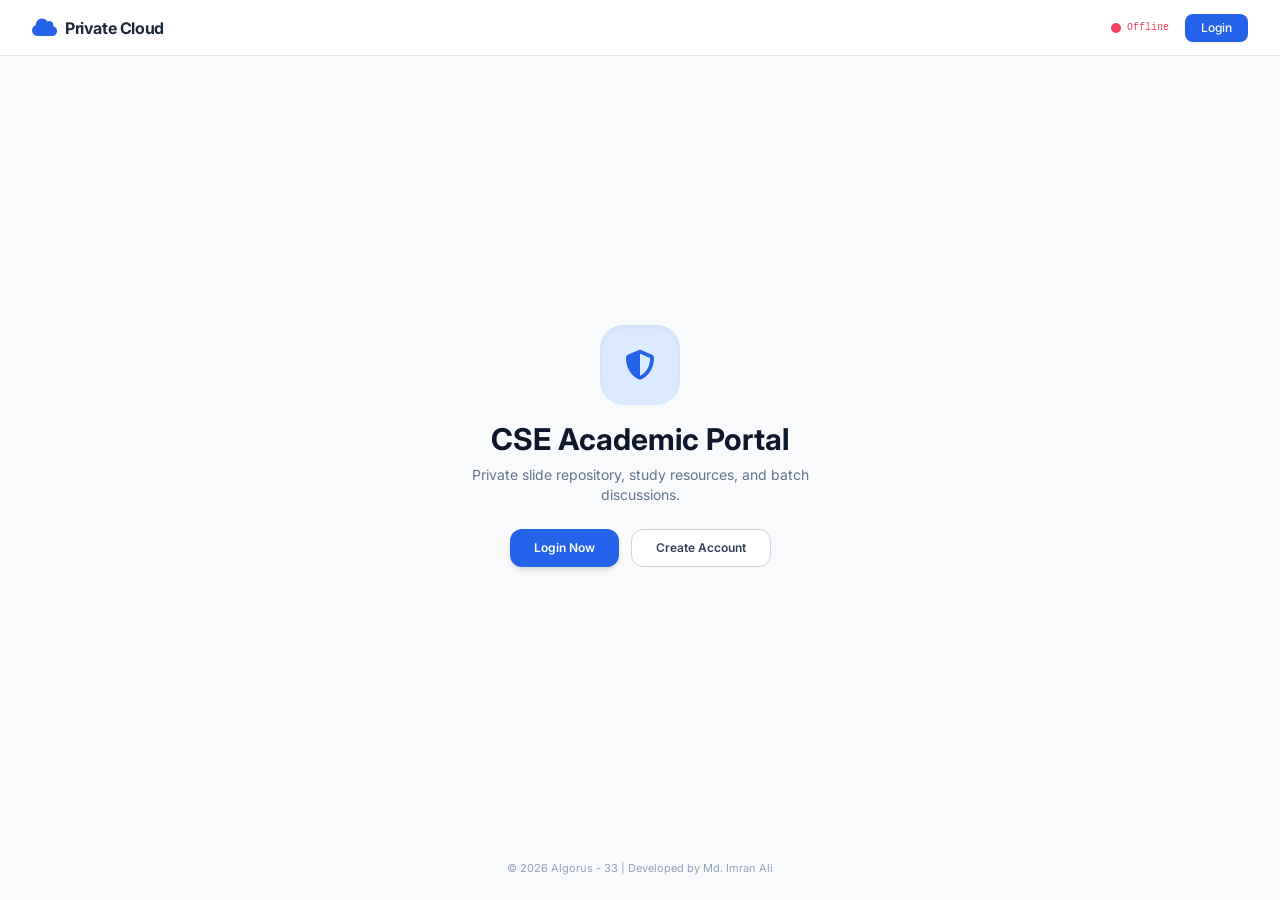
==== index.html @ 4e0e32ee "Update UI/UX instead of using Triple bar, uses the modern tab based web app" ====
<!DOCTYPE html>
<html lang="en">
<head>
  <meta charset="UTF-8">
  <meta name="viewport" content="width=device-width, initial-scale=1.0, maximum-scale=1.0, user-scalable=no, viewport-fit=cover, interactive-widget=resizes-content">
  <!-- PWA Support -->
  <link rel="manifest" href="/manifest.json">
  <meta name="theme-color" content="#2563eb">
  <meta name="apple-mobile-web-app-capable" content="yes">
  <meta name="apple-mobile-web-app-status-bar-style" content="default">
  <meta name="apple-mobile-web-app-title" content="CSE Portal">
  <link rel="apple-touch-icon" href="/icon_192.png">
  <link rel="icon" type="image/png" sizes="192x192" href="/icon_192.png">
  <link rel="shortcut icon" href="/icon_192.png">
  <title>Private Cloud | Academic Storage</title>
  <script src="js/tailwind.js"></script>
  <script>
    tailwind.config = {
      darkMode: 'class',
      theme: { extend: { colors: { primary: '#2563eb' } } }
    }
  </script>
  <link rel="stylesheet" href="css/style.css">
  
  <!-- Core Utilities -->
  <script src="https://cdnjs.cloudflare.com/ajax/libs/jszip/3.10.1/jszip.min.js"></script>

  <link href="https://cdnjs.cloudflare.com/ajax/libs/font-awesome/6.4.0/css/all.min.css" rel="stylesheet">
  <style>
    .progress-bar-striped {
      background-image: linear-gradient(45deg, rgba(255, 255, 255, 0.25) 25%, transparent 25%, transparent 50%, rgba(255, 255, 255, 0.25) 50%, rgba(255, 255, 255, 0.25) 75%, transparent 75%, transparent);
      background-size: 1rem 1rem;
      animation: progress-bar-stripes 1s linear infinite;
    }
    @keyframes progress-bar-stripes {
      from { background-position: 1rem 0; }
      to { background-position: 0 0; }
    }
  </style>
  <style>
    :root { --hdr: 3.5rem; --nav-h: 4rem; }

    /* ---------- pages ---------- */
    .page { display: none; }
    .page.is-active { display: block; }
    html:not(.vt) .page.is-active { animation: page-in .22s ease both; }
    @keyframes page-in { from { opacity: 0; transform: translateY(8px); } }

    /* ---------- layout offsets (nav = bottom bar on phone, left sidebar on md+) ---------- */
    body.has-nav { padding-bottom: calc(var(--nav-h) + env(safe-area-inset-bottom)); }
    body.guest-mode #appNav { display: none !important; }
    body[data-tab="chat"] footer { display: none; }
    .chat-box { height: calc(100dvh - var(--hdr) - var(--nav-h) - env(safe-area-inset-bottom)); }
    @media (max-width: 767px) {
      body.kbd #appNav { display: none !important; }
      body.kbd.has-nav { padding-bottom: 0; }
      body.kbd .chat-box { height: calc(100dvh - var(--hdr)); }
    }
    @media (min-width: 768px) {
      body.has-nav { padding-bottom: 0; padding-left: 15rem; }
      body.has-nav #hdrBrand { visibility: hidden; }
      .chat-box { height: calc(100dvh - var(--hdr)); }
    }

    /* ---------- nav items ---------- */
    .nav-item { position: relative; color: #64748b; transition: color .2s, transform .15s; -webkit-tap-highlight-color: transparent; }
    .nav-item.is-active { color: #2563eb; }
    .dark .nav-item { color: #94a3b8; }
    .dark .nav-item.is-active { color: #60a5fa; }
    .nav-pill { position: absolute; z-index: 0; inset: 5px 16px; border-radius: 9999px; background: #dbeafe; view-transition-name: navpill; }
    .dark .nav-pill { background: rgba(37, 99, 235, .22); }
    @media (min-width: 768px) {
      .nav-pill { inset: 0; border-radius: .75rem; background: #eff6ff; }
      .dark .nav-pill { background: rgba(37, 99, 235, .18); }
    }

    /* ---------- More page: Academic Tools (filled by loadDynamicTools) ---------- */
    #dynamicToolsContainer > span { display: block; padding: .85rem 1rem .25rem; }
    #dynamicToolsContainer > a { padding: .8rem 1rem; border-radius: 0; }

    /* ---------- page transitions (View Transitions API) ---------- */
    #appNav { view-transition-name: appnav; }
    #appHeader { view-transition-name: apphdr; }
    ::view-transition-old(root), ::view-transition-new(root) {
      animation-duration: .26s; animation-timing-function: cubic-bezier(.32, .72, 0, 1);
      animation-fill-mode: both; mix-blend-mode: normal;
    }
    ::view-transition-group(navpill) { animation-duration: .3s; animation-timing-function: cubic-bezier(.32, .72, 0, 1); }
    html[data-dir="fwd"]::view-transition-old(root)  { animation-name: vt-out-l; }
    html[data-dir="fwd"]::view-transition-new(root)  { animation-name: vt-in-r; }
    html[data-dir="back"]::view-transition-old(root) { animation-name: vt-out-r; }
    html[data-dir="back"]::view-transition-new(root) { animation-name: vt-in-l; }
    html[data-dir="fade"]::view-transition-old(root) { animation-name: vt-fade-out; }
    html[data-dir="fade"]::view-transition-new(root) { animation-name: vt-fade-in; }
    @keyframes vt-out-l { to { transform: translateX(-24%); opacity: 0; } }
    @keyframes vt-in-r  { from { transform: translateX(32%); opacity: 0; } }
    @keyframes vt-out-r { to { transform: translateX(24%); opacity: 0; } }
    @keyframes vt-in-l  { from { transform: translateX(-32%); opacity: 0; } }
    @keyframes vt-fade-out { to { opacity: 0; } }
    @keyframes vt-fade-in  { from { opacity: 0; } }
    @media (prefers-reduced-motion: reduce) {
      ::view-transition-group(*), ::view-transition-old(*), ::view-transition-new(*) { animation: none !important; }
      html:not(.vt) .page.is-active { animation: none; }
    }
  </style> 
  <style id="pageui">
    /* ===== modal → full page ===== */
    .layer-page{position:fixed!important;inset:0!important;display:flex!important;flex-direction:column;align-items:stretch!important;justify-content:flex-start!important;padding:0!important;background:#f8fafc!important;-webkit-backdrop-filter:none!important;backdrop-filter:none!important;overflow-y:auto;overscroll-behavior:contain;transition:opacity .25s ease,transform .3s cubic-bezier(.32,.72,0,1),visibility .3s}
    .dark .layer-page{background:#020617!important}
    .layer-page.modal-hidden{opacity:0;visibility:hidden;pointer-events:none;transform:translateY(24px)}
    .layer-page.modal-hidden .layer-box{transform:none!important;opacity:1!important}
    html.vt .layer-page,html.vt .layer-page .layer-box{transition:none!important}
    @media (min-width:768px){
      body.has-nav .layer-page{left:15rem!important;top:var(--hdr)!important}
      body.has-nav #noticeForcePopup{left:15rem!important;top:var(--hdr)!important}
    }
    body #previewModal.layer-page{left:0!important;top:0!important;background:#020617!important}
  
    .layer-bar{position:sticky;top:0;z-index:5;display:flex;align-items:center;gap:.5rem;flex-shrink:0;min-height:3.5rem;padding:env(safe-area-inset-top) .75rem 0;background:rgba(255,255,255,.92);-webkit-backdrop-filter:blur(12px);backdrop-filter:blur(12px);border-bottom:1px solid #e2e8f0}
    .dark .layer-bar{background:rgba(15,23,42,.92);border-color:#1e293b}
    .layer-back{width:2.5rem;height:2.5rem;border-radius:9999px;display:grid;place-items:center;color:#475569;-webkit-tap-highlight-color:transparent}
    .layer-back:active{background:#e2e8f0}
    .dark .layer-back{color:#cbd5e1}.dark .layer-back:active{background:#1e293b}
    .layer-title{font-weight:700;font-size:1rem}
    .layer-lock .layer-back{display:none}
  
    .layer-page .layer-box{width:calc(100% - 2rem)!important;max-width:46rem!important;height:auto!important;max-height:none!important;margin:1rem auto 2rem!important;border-radius:1rem!important;box-shadow:0 1px 2px rgba(15,23,42,.06)!important;flex-shrink:0}
    .layer-page .layer-box>h3{display:none}
    .layer-page .layer-x{display:none!important}
    .layer-page textarea[readonly]{min-height:50vh}
  
    /* জোর করে আসা notice popup ও guest password — এগুলোও এখন page */
    #noticeForcePopup{background:#f8fafc!important;align-items:flex-start!important;overflow-y:auto;z-index:45!important;animation:pg-in .3s cubic-bezier(.32,.72,0,1) both}
    .dark #noticeForcePopup{background:#020617!important}
    #noticeForcePopup>div{max-width:640px!important;margin:1rem auto;background:#fff!important;color:#0f172a!important;border:1px solid #e2e8f0!important;border-radius:16px!important;box-shadow:none!important}
    .dark #noticeForcePopup>div{background:#0f172a!important;color:#e2e8f0!important;border-color:#1e293b!important}
    #guestPasswordModal{background:#f8fafc!important;animation:pg-in .3s both}
    .dark #guestPasswordModal{background:#020617!important}
    @keyframes pg-in{from{opacity:0;transform:translateY(16px)}}
  
    /* ===== morph ===== */
    ::view-transition-group(morph){animation-duration:.45s;animation-timing-function:cubic-bezier(.2,.8,.2,1);overflow:clip;border-radius:14px}
    html[data-dir="up"]::view-transition-new(root){animation-name:vt-up}
    html[data-dir="down"]::view-transition-old(root){animation-name:vt-down}
    @keyframes vt-up{from{transform:translateY(40px);opacity:0}}
    @keyframes vt-down{to{transform:translateY(40px);opacity:0}}

    /* ===== loading ===== */
    .layer-bar::after{content:"";position:absolute;left:0;right:0;bottom:-1px;height:3px;opacity:0;transition:opacity .2s;background:linear-gradient(90deg,transparent,#3b82f6,transparent);background-size:40% 100%;background-repeat:no-repeat;animation:bar-run 1s linear infinite}
    body.net-busy .layer-bar::after{opacity:1}
    @keyframes bar-run{from{background-position:-40% 0}to{background-position:140% 0}}
    .layer-title::after{content:"";display:none;width:14px;height:14px;margin-left:10px;border:2px solid #cbd5e1;border-top-color:#3b82f6;border-radius:50%;animation:spin .7s linear infinite;vertical-align:-2px}
    body.net-busy .layer-title::after{display:inline-block}
    
    /* ===== preview ===== */
    body #previewModal.layer-page{overflow:hidden!important}
    #previewModal #previewContainer{flex:1 1 0!important;min-height:0;height:auto!important}
    html.vt #previewModal.layer-page{transition:opacity .25s ease,transform .3s cubic-bezier(.32,.72,0,1),visibility .3s!important}
    #previewBusy{position:absolute;inset:0;display:none;flex-direction:column;align-items:center;justify-content:center;gap:.75rem;color:#94a3b8;font:600 12px/1 ui-monospace,monospace;pointer-events:none;z-index:2}
    #previewBusy.on{display:flex}
    .pv-spin{width:34px;height:34px;border-radius:50%;border:3px solid rgba(148,163,184,.25);border-top-color:#3b82f6;animation:spin .7s linear infinite}
  </style>
</head>
<body class="bg-slate-50 text-slate-800 dark:bg-slate-950 dark:text-slate-100 min-h-screen flex flex-col antialiased">

  <!-- Toast Notification Container -->
  <div id="toastContainer" class="fixed bottom-24 md:bottom-5 right-4 md:right-5 z-[999] flex flex-col gap-2 pointer-events-none"></div>

    <!-- PWA Install Popup (First Time Only) -->
    <div id="pwaInstallPopup" class="hidden fixed bottom-5 left-4 right-4 md:left-auto md:right-5 md:w-[340px] bg-white dark:bg-slate-900 border border-blue-200 dark:border-blue-900/50 shadow-2xl rounded-2xl p-4 z-[999]">
      <div class="flex items-start gap-3.5">
        <div class="w-10 h-10 bg-gradient-to-br from-blue-500 to-indigo-600 text-white rounded-xl flex items-center justify-center shrink-0 shadow-md">
          <i class="fa-solid fa-mobile-screen-button text-lg"></i>
        </div>
        <div class="flex-1">
          <h4 class="text-sm font-bold text-slate-800 dark:text-slate-100">Install CSE Portal</h4>
          <p class="text-[11px] text-slate-500 dark:text-slate-400 mt-0.5 leading-relaxed">Add to home screen for faster access, offline mode & better experience.</p>
          <div class="flex items-center gap-2 mt-3">
            <button onclick="triggerPwaInstall()" class="bg-blue-600 hover:bg-blue-700 text-white text-xs font-semibold px-4 py-1.5 rounded-lg shadow-sm transition">Install App</button>
            <button onclick="dismissPwaPopup()" class="bg-slate-100 hover:bg-slate-200 dark:bg-slate-800 dark:hover:bg-slate-700 text-slate-600 dark:text-slate-300 text-xs font-semibold px-4 py-1.5 rounded-lg transition">Later</button>
          </div>
        </div>
        <button onclick="dismissPwaPopup()" class="text-slate-400 hover:text-slate-600 dark:hover:text-slate-300 p-1 shrink-0"><i class="fa-solid fa-xmark text-sm"></i></button>
      </div>
    </div>

  <!-- Header -->
  <header id="appHeader" class="bg-white dark:bg-slate-900 border-b border-slate-200 dark:border-slate-800 px-4 md:px-8 h-14 flex justify-between items-center sticky top-0 z-30">
    <!-- (পুরোনো hamburger: app.js এর জন্য থাকতেই হবে, কিন্তু সবসময় লুকানো) -->
    <button id="sidebarToggleBtn" style="display:none !important" aria-hidden="true" tabindex="-1"></button>
    <div id="hdrBrand" class="flex items-center gap-2">
      <i class="fa-solid fa-cloud text-blue-600 text-xl"></i>
      <span class="font-bold text-base text-slate-800 dark:text-white tracking-tight">Private Cloud</span>
    </div>
    <div class="flex items-center gap-2">
      <!-- Server Status Dot -->
      <div class="flex items-center gap-1.5 px-2" title="Server Status">
        <span id="serverStatusDot" class="h-2.5 w-2.5 rounded-full bg-slate-300 animate-pulse"></span>
        <span id="serverStatusText" class="text-[10px] font-mono text-slate-400 hidden sm:inline">Checking...</span>
      </div>
      <!-- PWA Install Button -->
      <button id="pwaInstallBtn" onclick="triggerPwaInstall()"
              class="hidden items-center gap-1.5 bg-blue-600 hover:bg-blue-700 text-white text-xs font-semibold px-3 py-1.5 rounded-lg shadow-sm transition">
        <i class="fa-solid fa-mobile-screen-button text-sm"></i>
        <span class="hidden sm:inline">Install App</span>
      </button>
      <div id="navAuthSection" class="flex items-center gap-2"></div>
    </div>
  </header>

  <!-- Guest Landing Screen -->
  <div id="guestLandingView" class="hidden flex-1 flex flex-col items-center justify-center p-6 text-center">
    <div class="w-20 h-20 bg-blue-100 dark:bg-blue-950 text-blue-600 rounded-3xl flex items-center justify-center text-3xl mb-4 shadow-inner">
      <i class="fa-solid fa-shield-halved"></i>
    </div>
    <h1 class="text-2xl md:text-3xl font-bold text-slate-900 dark:text-white">CSE Academic Portal</h1>
    <p class="text-sm text-slate-500 dark:text-slate-400 mt-2 max-w-sm">Private slide repository, study resources, and batch discussions.</p>
    <div class="mt-6 flex gap-3">
      <button onclick="toggleAuthModal(true, false)" class="bg-blue-600 hover:bg-blue-700 text-white text-xs font-semibold px-6 py-2.5 rounded-xl shadow-md transition">
        Login Now
      </button>
      <button onclick="toggleAuthModal(true, true)" class="bg-white dark:bg-slate-900 border border-slate-300 dark:border-slate-700 text-slate-700 dark:text-slate-200 text-xs font-semibold px-6 py-2.5 rounded-xl shadow-xs transition">
        Create Account
      </button>
    </div>
  </div>

  <!-- Authenticated Portal View -->
  <div id="authenticatedView" class="hidden flex-1 flex flex-col">
    <section id="pageDrive" class="page is-active" data-page="drive">
    <!-- Path Display Bar -->
    <div class="max-w-6xl w-full mx-auto px-4 pt-4 flex items-center justify-between text-xs">
      <div id="activeFolderBadge" class="font-mono text-xs font-semibold text-slate-700 dark:text-slate-300 bg-slate-200/70 dark:bg-slate-800 px-3 py-1.5 rounded-lg border border-slate-300/60 dark:border-slate-700 flex items-center gap-2 shadow-xs">
        <i class="fa-solid fa-folder-open text-blue-600"></i>
        <span id="activeFolderPathText">Folder: /</span>
      </div>
    </div>

    <!-- Main File Manager UI -->
    <main class="flex-1 max-w-6xl w-full mx-auto p-4 space-y-4">
      
      <!-- Upload Dropzone Container -->
      <div id="adminDropzoneArea" class="hidden bg-white dark:bg-slate-900 border border-slate-200 dark:border-slate-800 rounded-2xl p-6 text-center shadow-xs">
        <div class="dashed-border rounded-xl p-8 flex flex-col items-center justify-center gap-3">
          <div class="w-12 h-12 bg-blue-50 dark:bg-slate-800 text-blue-600 dark:text-blue-400 rounded-full flex items-center justify-center text-xl">
            <i class="fa-solid fa-cloud-arrow-up"></i>
          </div>
          <p class="text-xs md:text-sm text-slate-500 dark:text-slate-400">
            Drag & drop files or folders here, or select multiple files
          </p>
          
          <div class="flex flex-wrap items-center justify-center gap-2 mt-2">
            <input type="file" id="directFileInput" multiple onchange="handleZipExtract(this)" class="hidden">
            <button onclick="document.getElementById('directFileInput').click()" class="bg-blue-600 hover:bg-blue-700 text-white px-4 py-2 rounded-lg text-xs font-semibold flex items-center gap-1.5 shadow-sm">
              <i class="fa-solid fa-file-circle-plus"></i> Upload Files
            </button>
            <button onclick="openFolderModal()" class="bg-white dark:bg-slate-800 border border-slate-200 dark:border-slate-700 text-slate-700 dark:text-slate-200 hover:bg-slate-50 px-4 py-2 rounded-lg text-xs font-semibold flex items-center gap-1.5">
              <i class="fa-regular fa-folder"></i> New Folder
            </button>
          </div>
        </div>
      </div>

      <!-- Actions & Toolbar Bar -->
      <div class="flex flex-wrap items-center justify-between gap-3 pt-2 text-xs">
        <div class="flex items-center gap-2">
          <label class="flex items-center gap-2 cursor-pointer select-none text-slate-600 dark:text-slate-400">
            <input type="checkbox" id="selectAllCheckbox" onchange="toggleSelectAll(this)" class="rounded border-slate-300">
            Select All
          </label>

          <div class="relative">
            <button onclick="toggleDropdown('actionsDropdownMenu')" class="bg-slate-100 dark:bg-slate-800 hover:bg-slate-200 border border-slate-200 dark:border-slate-700 px-3 py-1.5 rounded-lg flex items-center gap-1.5">
              Actions <i class="fa-solid fa-chevron-down text-[10px]"></i>
            </button>
            <div id="actionsDropdownMenu" class="hidden absolute left-0 mt-1 w-44 bg-white dark:bg-slate-900 border border-slate-200 dark:border-slate-800 rounded-xl shadow-xl py-1 z-20">
              <button onclick="downloadSelectedZip()" class="w-full text-left px-3 py-2 hover:bg-slate-50 dark:hover:bg-slate-800 flex items-center gap-2 text-slate-700 dark:text-slate-200">
                <i class="fa-solid fa-download text-slate-400"></i> Download Selected
              </button>
              <button id="adminActionTrashBtn" onclick="trashSelected()" class="hidden w-full text-left px-3 py-2 hover:bg-slate-50 dark:hover:bg-slate-800 text-rose-600 flex items-center gap-2 border-t border-slate-100 dark:border-slate-800">
                <i class="fa-regular fa-trash-can"></i> Move to Trash
              </button>
            </div>
          </div>

          <button id="adminToolbarTrashBtn" onclick="trashSelected()" class="hidden bg-slate-100 dark:bg-slate-800 hover:bg-rose-50 hover:text-rose-600 border border-slate-200 dark:border-slate-700 px-3 py-1.5 rounded-lg flex items-center gap-1.5 text-slate-600 dark:text-slate-400">
            <i class="fa-regular fa-trash-can"></i> Trash
          </button>
        </div>

        <!-- Sort Dropdown -->
        <div class="relative">
          <button onclick="toggleDropdown('sortDropdownMenu')" class="bg-slate-800 text-white px-3 py-1.5 rounded-lg flex items-center gap-1.5 font-medium">
            <i class="fa-solid fa-arrow-down-a-z"></i> <span id="currentSortLabel">Name A - Z</span> <i class="fa-solid fa-chevron-down text-[10px]"></i>
          </button>
          <div id="sortDropdownMenu" class="hidden absolute right-0 mt-1 w-36 bg-white dark:bg-slate-900 border border-slate-200 dark:border-slate-800 rounded-xl shadow-xl py-1 z-20">
            <button onclick="sortFiles('name_asc')" class="w-full text-left px-3 py-1.5 hover:bg-slate-50 dark:hover:bg-slate-800">Name A - Z</button>
            <button onclick="sortFiles('name_desc')" class="w-full text-left px-3 py-1.5 hover:bg-slate-50 dark:hover:bg-slate-800">Name Z - A</button>
            <button onclick="sortFiles('newest')" class="w-full text-left px-3 py-1.5 hover:bg-slate-50 dark:hover:bg-slate-800">Newest</button>
            <button onclick="sortFiles('oldest')" class="w-full text-left px-3 py-1.5 hover:bg-slate-50 dark:hover:bg-slate-800">Oldest</button>
            <button onclick="sortFiles('largest')" class="w-full text-left px-3 py-1.5 hover:bg-slate-50 dark:hover:bg-slate-800">Largest</button>
            <button onclick="sortFiles('smallest')" class="w-full text-left px-3 py-1.5 hover:bg-slate-50 dark:hover:bg-slate-800">Smallest</button>
          </div>
        </div>
      </div>

      <!-- File Explorer List Table -->
      <div class="bg-white dark:bg-slate-900 border border-slate-200 dark:border-slate-800 rounded-xl overflow-hidden shadow-xs">
        <div class="grid grid-cols-12 px-4 py-3 border-b border-slate-200 dark:border-slate-800 font-semibold text-xs text-slate-500 uppercase tracking-wider bg-slate-50 dark:bg-slate-900/50">
          <div class="col-span-8 md:col-span-9 flex items-center gap-3">Name</div>
          <div class="col-span-4 md:col-span-3 text-right">Size / Type</div>
        </div>
        
        <div id="fileTableContent" class="divide-y divide-slate-100 dark:divide-slate-800 text-xs">
          <div class="text-center py-12 text-slate-400">Loading files...</div>
        </div>
      </div>
    </main>
    </section>

    <!-- ===== Notice page ===== -->
    <section id="pageNotice" class="page" data-page="notice">
      <div class="max-w-3xl w-full mx-auto px-4 pt-5 pb-6">
        <div class="flex items-center justify-between mb-4">
          <h2 class="text-2xl font-bold flex items-center gap-2.5">
            <i class="fa-solid fa-bullhorn text-amber-500 text-xl"></i> Notice Board
            <span id="noticeBadgeCount" class="hidden px-2 py-0.5 rounded-full text-[10px] font-bold bg-rose-500 text-white">NEW</span>
          </h2>
          <button id="adminClearNoticesBtn" onclick="confirmClearAllNotices()" class="hidden px-2.5 py-1 text-[11px] font-semibold bg-rose-50 hover:bg-rose-100 text-rose-600 dark:bg-rose-950/40 dark:text-rose-400 rounded-lg border border-rose-200 dark:border-rose-900">
            <i class="fa-solid fa-broom mr-1"></i> Clear All
          </button>
        </div>

        <div id="adminNoticeComposer" class="hidden mb-4 p-3 bg-amber-50/60 dark:bg-amber-950/20 border border-amber-200/70 dark:border-amber-900/40 rounded-2xl flex flex-col gap-2">
          <input id="customNoticeTitle" type="text" placeholder="Notice Title..." class="w-full bg-white dark:bg-slate-950 border border-slate-200 dark:border-slate-800 rounded-lg px-3 py-2 text-xs font-semibold">
          <textarea id="customNoticeMsg" rows="2" placeholder="Write custom announcement message..." class="w-full bg-white dark:bg-slate-950 border border-slate-200 dark:border-slate-800 rounded-lg px-3 py-2 text-xs"></textarea>
          <div class="flex justify-end">
            <button onclick="postCustomNotice()" class="bg-amber-600 hover:bg-amber-500 text-white px-4 py-1.5 rounded-lg text-xs font-semibold flex items-center gap-1">
              <i class="fa-solid fa-paper-plane"></i> Broadcast Notice
            </button>
          </div>
        </div>

        <div id="noticesListContainer" class="bg-white dark:bg-slate-900 border border-slate-200 dark:border-slate-800 rounded-2xl p-4 divide-y divide-slate-100 dark:divide-slate-800 text-xs min-h-[200px]">
          <p class="text-center py-10 text-slate-400">Loading notices...</p>
        </div>
      </div>
    </section>

    <!-- ===== Chat page ===== -->
    <section id="pageChat" class="page" data-page="chat">
      <div class="chat-box flex flex-col max-w-4xl w-full mx-auto">
        <div class="px-4 py-3 flex items-center justify-between shrink-0">
          <div>
            <h2 class="font-bold text-xl flex items-center gap-2">Live Class Hub <span class="h-2 w-2 rounded-full bg-emerald-500 animate-pulse"></span></h2>
            <span class="text-[11px] text-slate-400">Real-time conversation</span>
          </div>
          <button id="clearChatBtn" onclick="confirmClearChat()" class="hidden px-2.5 py-1 text-xs font-semibold bg-rose-50 hover:bg-rose-100 text-rose-600 dark:bg-rose-950/40 dark:text-rose-400 rounded-lg border border-rose-200 dark:border-rose-900">
            <i class="fa-solid fa-broom mr-1"></i> Clear Chat
          </button>
        </div>
        <div id="chatMessages" class="flex-1 min-h-0 px-4 py-2 overflow-y-auto overscroll-contain space-y-3 text-xs"></div>
        <form id="chatForm" onsubmit="sendLiveMessage(event)" class="p-3 border-t border-slate-200 dark:border-slate-800 bg-slate-50 dark:bg-slate-950 shrink-0">
          <div class="flex gap-2">
            <input id="chatInput" type="text" placeholder="Type a message..." class="flex-1 bg-white dark:bg-slate-900 border border-slate-200 dark:border-slate-800 rounded-xl px-4 py-2.5 text-xs focus:outline-none focus:border-blue-500 text-slate-800 dark:text-slate-200">
            <button type="submit" class="bg-blue-600 hover:bg-blue-500 active:scale-95 transition text-white px-5 rounded-xl text-xs font-semibold flex items-center gap-1">
              <span>Send</span> <i class="fa-solid fa-paper-plane text-[10px]"></i>
            </button>
          </div>
        </form>
      </div>
    </section>

    <!-- ===== More page ===== -->
    <section id="pageMore" class="page" data-page="more">
      <div class="max-w-3xl w-full mx-auto px-4 pt-5 pb-6 space-y-6">
        <h2 class="text-2xl font-bold">More</h2>

        <div>
          <p class="px-2 mb-2 text-[11px] font-bold uppercase tracking-wider text-slate-400">Services</p>
          <div class="bg-white dark:bg-slate-900 border border-slate-200 dark:border-slate-800 rounded-2xl overflow-hidden divide-y divide-slate-100 dark:divide-slate-800">
            <button onclick="openRoutineModal()" class="w-full flex items-center gap-4 px-4 py-3.5 text-left active:bg-slate-50 dark:active:bg-slate-800 transition-colors">
              <span class="w-11 h-11 rounded-xl bg-blue-50 dark:bg-blue-950/50 text-blue-600 flex items-center justify-center shrink-0"><i class="fa-solid fa-calendar-days"></i></span>
              <span class="flex-1 min-w-0"><span class="block font-semibold text-sm">Class Routine</span><span class="block text-xs text-slate-400">Schedule and tomorrow's classes</span></span>
              <i class="fa-solid fa-chevron-right text-slate-300 text-xs"></i>
            </button>
            <button onclick="openOnlineUsersModal()" class="w-full flex items-center gap-4 px-4 py-3.5 text-left active:bg-slate-50 dark:active:bg-slate-800 transition-colors">
              <span class="w-11 h-11 rounded-xl bg-emerald-50 dark:bg-emerald-950/40 text-emerald-600 flex items-center justify-center shrink-0"><i class="fa-solid fa-circle-dot"></i></span>
              <span class="flex-1 min-w-0"><span class="block font-semibold text-sm">Who's Online</span><span class="block text-xs text-slate-400">Online now and last seen</span></span>
              <span id="onlineCountBadge" class="px-2 py-0.5 rounded-full text-[10px] font-bold bg-emerald-500 text-white">0</span>
              <i class="fa-solid fa-chevron-right text-slate-300 text-xs"></i>
            </button>
            <button onclick="openSettingsModal()" class="w-full flex items-center gap-4 px-4 py-3.5 text-left active:bg-slate-50 dark:active:bg-slate-800 transition-colors">
              <span class="w-11 h-11 rounded-xl bg-slate-100 dark:bg-slate-800 text-slate-600 dark:text-slate-300 flex items-center justify-center shrink-0"><i class="fa-solid fa-gear"></i></span>
              <span class="flex-1 min-w-0"><span class="block font-semibold text-sm">Settings &amp; Security</span><span class="block text-xs text-slate-400">Password, security question</span></span>
              <i class="fa-solid fa-chevron-right text-slate-300 text-xs"></i>
            </button>
          </div>
        </div>

        <div>
          <p class="px-2 mb-2 text-[11px] font-bold uppercase tracking-wider text-slate-400">Tools &amp; Storage</p>
          <div class="bg-white dark:bg-slate-900 border border-slate-200 dark:border-slate-800 rounded-2xl overflow-hidden divide-y divide-slate-100 dark:divide-slate-800">
            <div id="dynamicToolsContainer" class="divide-y divide-slate-100 dark:divide-slate-800 text-sm"></div>
            <button onclick="openStorageManager()" class="w-full flex items-center gap-4 px-4 py-3.5 text-left active:bg-slate-50 dark:active:bg-slate-800 transition-colors">
              <span class="w-11 h-11 rounded-xl bg-indigo-50 dark:bg-indigo-950/40 text-indigo-600 flex items-center justify-center shrink-0"><i class="fa-solid fa-hard-drive"></i></span>
              <span class="flex-1 min-w-0"><span class="block font-semibold text-sm">Offline Storage</span><span class="block text-xs text-slate-400">Cached files on this device</span></span>
              <i class="fa-solid fa-chevron-right text-slate-300 text-xs"></i>
            </button>
          </div>
        </div>

        <div id="adminSidebarSection" class="hidden">
          <p class="px-2 mb-2 text-[11px] font-bold uppercase tracking-wider text-rose-500">Administration</p>
          <div class="bg-white dark:bg-slate-900 border border-slate-200 dark:border-slate-800 rounded-2xl overflow-hidden divide-y divide-slate-100 dark:divide-slate-800">
            <button onclick="openUserManagementModal()" class="w-full flex items-center gap-4 px-4 py-3.5 text-left active:bg-slate-50 dark:active:bg-slate-800 transition-colors">
              <span class="w-11 h-11 rounded-xl bg-indigo-50 dark:bg-indigo-950/40 text-indigo-600 flex items-center justify-center shrink-0"><i class="fa-solid fa-users-gear"></i></span>
              <span class="flex-1 min-w-0"><span class="block font-semibold text-sm">User Management</span><span class="block text-xs text-slate-400">Roles, bans, classmates list</span></span>
              <i class="fa-solid fa-chevron-right text-slate-300 text-xs"></i>
            </button>
            <button onclick="openAdminTrashModal()" class="w-full flex items-center gap-4 px-4 py-3.5 text-left active:bg-slate-50 dark:active:bg-slate-800 transition-colors">
              <span class="w-11 h-11 rounded-xl bg-rose-50 dark:bg-rose-950/40 text-rose-600 flex items-center justify-center shrink-0"><i class="fa-solid fa-trash-can-arrow-up"></i></span>
              <span class="flex-1 min-w-0"><span class="block font-semibold text-sm">Trash Bin</span><span class="block text-xs text-slate-400">Restore or delete permanently</span></span>
              <i class="fa-solid fa-chevron-right text-slate-300 text-xs"></i>
            </button>
          </div>
        </div>

        <div class="bg-white dark:bg-slate-900 border border-slate-200 dark:border-slate-800 rounded-2xl overflow-hidden">
          <button onclick="handleLogout()" class="w-full flex items-center gap-4 px-4 py-3.5 text-left active:bg-rose-50 dark:active:bg-rose-950/30 transition-colors">
            <span class="w-11 h-11 rounded-xl bg-rose-50 dark:bg-rose-950/40 text-rose-600 flex items-center justify-center shrink-0"><i class="fa-solid fa-arrow-right-from-bracket"></i></span>
            <span class="flex-1 font-semibold text-sm text-rose-600">Logout</span>
          </button>
        </div>
      </div>
    </section>

    <!-- ===== Navigation: bottom bar (phone) / left sidebar (md+) ===== -->
    <nav id="appNav" class="fixed z-40 inset-x-0 bottom-0 h-16 flex bg-white dark:bg-slate-900 border-t border-slate-200 dark:border-slate-800 pb-[env(safe-area-inset-bottom)] box-content md:box-border md:inset-y-0 md:right-auto md:w-60 md:h-auto md:flex-col md:border-t-0 md:border-r md:p-4 md:gap-1">
      <div class="hidden md:flex items-center gap-2 px-2 pt-1 pb-5">
        <i class="fa-solid fa-cloud text-blue-600 text-2xl"></i>
        <span class="font-bold text-lg tracking-tight">Private Cloud</span>
      </div>

      <button data-tab="drive" onclick="goTab('drive')" class="nav-item is-active flex-1 md:flex-none flex flex-col md:flex-row items-center justify-center md:justify-start gap-0.5 md:gap-3 md:px-4 md:py-3 active:scale-95">
        <span class="nav-pill"></span>
        <span class="relative z-10 text-lg md:text-base leading-none md:w-5 md:text-center"><i class="fa-solid fa-hard-drive"></i></span>
        <span class="relative z-10 text-[11px] md:text-sm font-semibold">Drive</span>
      </button>
      <button data-tab="notice" onclick="goTab('notice')" class="nav-item flex-1 md:flex-none flex flex-col md:flex-row items-center justify-center md:justify-start gap-0.5 md:gap-3 md:px-4 md:py-3 active:scale-95">
        <span class="relative z-10 text-lg md:text-base leading-none md:w-5 md:text-center">
          <i class="fa-solid fa-bullhorn"></i>
          <span id="headerUnseenNoticeDot" class="hidden absolute -top-1 -right-2 h-2.5 w-2.5 rounded-full bg-rose-500 ring-2 ring-white dark:ring-slate-900"></span>
        </span>
        <span class="relative z-10 text-[11px] md:text-sm font-semibold">Notice</span>
      </button>
      <button data-tab="chat" onclick="goTab('chat')" class="nav-item flex-1 md:flex-none flex flex-col md:flex-row items-center justify-center md:justify-start gap-0.5 md:gap-3 md:px-4 md:py-3 active:scale-95">
        <span class="relative z-10 text-lg md:text-base leading-none md:w-5 md:text-center"><i class="fa-solid fa-comments"></i></span>
        <span class="relative z-10 text-[11px] md:text-sm font-semibold">Chat</span>
      </button>
      <button data-tab="more" onclick="goTab('more')" class="nav-item flex-1 md:flex-none flex flex-col md:flex-row items-center justify-center md:justify-start gap-0.5 md:gap-3 md:px-4 md:py-3 active:scale-95">
        <span class="relative z-10 text-lg md:text-base leading-none md:w-5 md:text-center"><i class="fa-solid fa-ellipsis"></i></span>
        <span class="relative z-10 text-[11px] md:text-sm font-semibold">More</span>
      </button>
      <button onclick="openSettingsModal()" class="nav-item hidden md:flex md:flex-none flex-col md:flex-row items-center md:justify-start gap-3 md:px-4 md:py-3 active:scale-95">
        <span class="relative z-10 md:w-5 md:text-center"><i class="fa-solid fa-gear"></i></span>
        <span class="relative z-10 text-sm font-semibold">Settings</span>
      </button>

      <div class="hidden md:flex md:mt-auto items-center gap-2.5 rounded-xl border border-emerald-200 dark:border-emerald-900/50 bg-emerald-50/60 dark:bg-emerald-950/20 p-3 text-xs text-slate-600 dark:text-slate-300">
        <i class="fa-brands fa-telegram text-emerald-600 text-lg"></i>
        <span>Telegram API Storage<br><span class="font-mono text-emerald-600">Online</span></span>
      </div>
    </nav>
  </div>

  <!-- Guest Password Modal -->
  <div id="guestPasswordModal" class="hidden fixed inset-0 bg-black/80 z-50 flex items-center justify-center p-4">
    <div class="bg-white dark:bg-slate-900 border border-slate-200 dark:border-slate-800 w-full max-w-sm p-6 rounded-2xl shadow-2xl">
      <h3 class="text-sm font-bold mb-1 text-blue-600">Password Protected</h3>
      <p class="text-xs text-slate-400 mb-4">This folder requires a password to access.</p>
      <input id="guestSharePassword" type="password" placeholder="Enter password..." 
             class="w-full bg-slate-50 dark:bg-slate-950 border border-slate-200 dark:border-slate-800 rounded-xl p-2.5 text-xs mb-3">
      <button onclick="verifyAndLoadSharedFolder()" 
              class="w-full bg-blue-600 hover:bg-blue-500 text-white py-2 rounded-xl text-xs font-semibold">
        Access Folder
      </button>
    </div>
  </div>

  <footer class="text-center text-[11px] text-slate-400 py-6 mt-auto">
    ​© 2026 Algorus - 33 | Developed by Md. Imran Ali
  </footer>

  <!-- Settings & Security Modal -->
  <div id="settingsModal" class="fixed inset-0 bg-black/60 backdrop-blur-xs modal-hidden modal-backdrop z-50 flex items-center justify-center p-4">
    <div class="modal-box bg-white dark:bg-slate-900 border border-slate-200 dark:border-slate-800 w-full max-w-md p-6 rounded-2xl shadow-2xl relative">
      <button onclick="closeSettingsModal()" class="absolute top-4 right-4 text-slate-400 hover:text-slate-600"><i class="fa-solid fa-xmark"></i></button>
      <h3 class="text-sm font-bold text-slate-800 dark:text-white mb-4 flex items-center gap-2">
        <i class="fa-solid fa-shield-halved text-blue-600"></i> Account Settings
      </h3>

      <div class="flex gap-2 border-b border-slate-200 dark:border-slate-800 mb-4 pb-2 text-xs">
        <button id="setTabPassBtn" onclick="switchSettingsTab('pass')" class="px-3 py-1 font-semibold text-blue-600 border-b-2 border-blue-600">Change Password</button>
        <button id="setTabSecBtn" onclick="switchSettingsTab('sec')" class="px-3 py-1 text-slate-400 hover:text-slate-600">Security Question</button>
      </div>

      <div id="setTabPass" class="space-y-3 text-xs">
        <div>
          <label class="text-slate-400 block mb-1">Current Password (or Reg No):</label>
          <input id="setCurPass" type="password" placeholder="Enter Current Password" class="w-full bg-slate-50 dark:bg-slate-950 border border-slate-200 dark:border-slate-800 rounded-xl p-2.5">
        </div>
        <div>
          <label class="text-slate-400 block mb-1">New Password:</label>
          <input id="setNewPass" type="password" placeholder="Enter New Password" class="w-full bg-slate-50 dark:bg-slate-950 border border-slate-200 dark:border-slate-800 rounded-xl p-2.5">
        </div>
        <button onclick="saveNewPassword()" class="w-full bg-blue-600 hover:bg-blue-500 text-white py-2 rounded-xl font-semibold">Update Password</button>
        <!-- Admin Ghost Mode Toggle -->
        <div id="adminGhostModeContainer" class="hidden flex items-center justify-between border-t border-slate-200 dark:border-slate-800 pt-3 mt-3 mb-3">
          <div>
            <p class="font-bold text-slate-700 dark:text-slate-300">Ghost Mode (Admin)</p>
            <p class="text-[10px] text-slate-400">Hide your online status</p>
          </div>
          <label class="relative inline-flex items-center cursor-pointer">
            <input type="checkbox" id="ghostModeToggle" class="sr-only peer" onchange="toggleGhostMode(this)">
            <div class="w-9 h-5 bg-slate-200 peer-focus:outline-none rounded-full peer dark:bg-slate-700 peer-checked:after:translate-x-full peer-checked:after:border-white after:content-[''] after:absolute after:top-[2px] after:left-[2px] after:bg-white after:border-gray-300 after:border after:rounded-full after:h-4 after:w-4 after:transition-all dark:border-gray-600 peer-checked:bg-emerald-500"></div>
          </label>
        </div>
        
        <!-- Admin: manage public share links -->
        <button id="adminShareLinksBtn" onclick="openSharedLinksModal()" class="hidden w-full border border-slate-200 dark:border-slate-800 hover:bg-slate-50 dark:hover:bg-slate-800 text-slate-700 dark:text-slate-300 py-2 rounded-xl font-semibold flex items-center justify-center gap-2">
          <i class="fa-solid fa-link text-blue-600"></i> Manage Public Links
        </button>

      </div>

      <div id="setTabSec" class="hidden space-y-3 text-xs">
        <div>
          <label class="text-slate-400 block mb-1">Current Password:</label>
          <input id="setSecCurPass" type="password" placeholder="Enter Password" class="w-full bg-slate-50 dark:bg-slate-950 border border-slate-200 dark:border-slate-800 rounded-xl p-2.5">
        </div>
        <div>
          <label class="text-slate-400 block mb-1">New Question:</label>
          <input id="setNewQ" type="text" placeholder="e.g. Childhood Best Friend" class="w-full bg-slate-50 dark:bg-slate-950 border border-slate-200 dark:border-slate-800 rounded-xl p-2.5">
        </div>
        <div>
          <label class="text-slate-400 block mb-1">New Answer:</label>
          <input id="setNewA" type="text" placeholder="Enter Answer" class="w-full bg-slate-50 dark:bg-slate-950 border border-slate-200 dark:border-slate-800 rounded-xl p-2.5">
        </div>
        <button onclick="saveNewSecurityQuestion()" class="w-full bg-blue-600 hover:bg-blue-500 text-white py-2 rounded-xl font-semibold">Update Security Recovery</button>
      </div>
    </div>
  </div>


  <!-- Admin: Public Share Links Manager -->
  <div id="sharedLinksModal" class="fixed inset-0 bg-black/60 backdrop-blur-xs modal-hidden modal-backdrop z-50 flex items-center justify-center p-4">
    <div class="modal-box bg-white dark:bg-slate-900 border border-slate-200 dark:border-slate-800 w-full max-w-md h-[520px] rounded-2xl shadow-2xl flex flex-col overflow-hidden relative">
      <div class="p-4 border-b border-slate-200 dark:border-slate-800 flex items-center justify-between bg-slate-50 dark:bg-slate-950">
        <div class="flex items-center gap-2">
          <i class="fa-solid fa-link text-blue-600"></i>
          <span class="font-bold text-sm">Public Links</span>
          <span id="sharedLinksCount" class="text-[10px] bg-blue-100 dark:bg-blue-950 text-blue-600 px-1.5 py-0.5 rounded font-bold">0</span>
        </div>
        <button onclick="closeSharedLinksModal()" class="text-slate-400 hover:text-slate-600"><i class="fa-solid fa-xmark text-lg"></i></button>
      </div>
      <div id="sharedLinksListContainer" class="flex-1 overflow-y-auto p-4 text-xs divide-y divide-slate-100 dark:divide-slate-800"></div>
    </div>
  </div>

  <!-- Single Notice Details Popup Modal -->
  <div id="noticeDetailsModal" class="fixed inset-0 bg-black/70 backdrop-blur-xs modal-hidden modal-backdrop z-50 flex items-center justify-center p-4">
    <div class="modal-box bg-white dark:bg-slate-900 border border-slate-200 dark:border-slate-800 w-full max-w-md p-6 rounded-2xl shadow-2xl relative">
      <button onclick="closeNoticeDetailsModal()" class="absolute top-4 right-4 text-slate-400 hover:text-white"><i class="fa-solid fa-xmark"></i></button>
      <div class="flex items-center gap-3 mb-4">
        <div class="w-10 h-10 rounded-xl bg-amber-50 dark:bg-amber-950/50 text-amber-500 flex items-center justify-center text-lg">
          <i class="fa-solid fa-file-arrow-up"></i>
        </div>
        <div>
          <h3 id="ndModalHeading" class="font-bold text-sm text-slate-800 dark:text-white">Notice Details</h3>
          <span id="ndTime" class="text-[11px] text-slate-400 font-mono"></span>
        </div>
      </div>
      <div class="space-y-3 bg-slate-50 dark:bg-slate-950/60 p-4 rounded-xl border border-slate-100 dark:border-slate-800 text-xs">
        <div id="ndFileBox">
          <span class="text-slate-400 block text-[10px] uppercase font-bold">File Name:</span>
          <span id="ndFileName" class="font-semibold text-slate-800 dark:text-slate-200 break-all"></span>
        </div>
        <div id="ndFolderBox">
          <span class="text-slate-400 block text-[10px] uppercase font-bold">Folder Location:</span>
          <span id="ndFolderPath" class="font-mono text-blue-600 dark:text-blue-400 break-all"></span>
        </div>
        <div id="ndCustomMsgBox" class="hidden">
          <span class="text-slate-400 block text-[10px] uppercase font-bold">Announcement Message:</span>
          <p id="ndCustomMsg" class="text-slate-700 dark:text-slate-300 leading-relaxed max-h-48 overflow-y-auto pre-2"></p>
        </div>
        <div>
          <span class="text-slate-400 block text-[10px] uppercase font-bold">Published By:</span>
          <span id="ndUploader" class="text-slate-700 dark:text-slate-300"></span>
        </div>
      </div>
      <button id="ndGoFolderBtn" onclick="goToNoticeFolder()" class="mt-4 w-full bg-blue-600 hover:bg-blue-500 text-white py-2 rounded-xl text-xs font-semibold flex items-center justify-center gap-2">
        <i class="fa-solid fa-folder-open"></i> Go to Folder Location
      </button>
    </div>
  </div>

  <!-- Folder Permissions Modal -->
  <div id="permissionsModal" class="fixed inset-0 bg-black/60 backdrop-blur-xs modal-hidden modal-backdrop z-50 flex items-center justify-center p-4">
    <div class="modal-box bg-white dark:bg-slate-900 border border-slate-200 dark:border-slate-800 w-full max-w-md p-6 rounded-2xl shadow-2xl relative flex flex-col max-h-[85vh]">
      <button onclick="closePermissionsModal()" class="absolute top-4 right-4 text-slate-400 hover:text-white"><i class="fa-solid fa-xmark"></i></button>
      <h3 class="text-sm font-bold mb-1 text-slate-800 dark:text-white flex items-center gap-2">
        <i class="fa-solid fa-user-lock text-indigo-500"></i> Folder Access Permissions
      </h3>
      <p id="permModalSubText" class="text-[11px] text-slate-400 mb-3">Select who can see this folder</p>

      <div class="flex items-center justify-between py-2 border-y border-slate-100 dark:border-slate-800 text-xs mb-2">
        <label class="flex items-center gap-2 cursor-pointer font-semibold text-slate-700 dark:text-slate-300">
          <input type="checkbox" id="permAllowAllCheck" onchange="togglePermAll(this)" class="rounded border-slate-300">
          Public (Visible to everyone)
        </label>
        <span class="text-[10px] text-slate-400 font-mono" id="selectedPermCount">Public</span>
      </div>

      <div id="permUsersListContainer" class="flex-1 overflow-y-auto divide-y divide-slate-100 dark:divide-slate-800 text-xs my-2 pr-1">
        <p class="text-center py-6 text-slate-400">Loading users...</p>
      </div>

      <button onclick="saveFolderPermissions()" class="w-full bg-blue-600 hover:bg-blue-500 text-white py-2.5 rounded-xl text-xs font-semibold mt-2">
        Save Access Settings
      </button>
    </div>
  </div>

  <!-- Classmates Verification Text Modal -->
  <div id="classmatesListModal" class="fixed inset-0 bg-black/80 backdrop-blur-xs modal-hidden modal-backdrop z-[70] flex items-center justify-center p-3 md:p-6">
    <div class="modal-box bg-white dark:bg-slate-900 border border-slate-200 dark:border-slate-800 w-full max-w-xl h-[75vh] p-5 rounded-2xl shadow-2xl relative flex flex-col">
      <div class="flex items-center justify-between pb-3 border-b border-slate-200 dark:border-slate-800">
        <h3 class="text-sm font-bold text-slate-800 dark:text-white flex items-center gap-2">
          <i class="fa-solid fa-address-book text-blue-600"></i> Registered Classmates Directory
        </h3>
        <div class="flex items-center gap-2">
          <button onclick="copyClassmatesListText()" class="text-xs bg-slate-100 hover:bg-slate-200 dark:bg-slate-800 text-slate-700 dark:text-slate-300 px-3 py-1 rounded-lg flex items-center gap-1.5">
            <i class="fa-regular fa-copy"></i> Copy List
          </button>
          <button onclick="closeClassmatesListModal()" class="text-slate-400 hover:text-slate-600 p-1"><i class="fa-solid fa-xmark text-lg"></i></button>
        </div>
      </div>
      <textarea id="classmatesTextarea" readonly class="flex-1 w-full font-mono text-xs bg-slate-50 dark:bg-slate-950 p-4 rounded-xl border border-slate-200 dark:border-slate-800 resize-none text-slate-700 dark:text-slate-300 leading-relaxed outline-none my-3"></textarea>
    </div>
  </div>

  <!-- Rename Modal -->
  <div id="renameModal" class="fixed inset-0 bg-black/60 backdrop-blur-xs modal-hidden modal-backdrop z-50 flex items-center justify-center p-4">
    <div class="modal-box bg-white dark:bg-slate-900 border border-slate-200 dark:border-slate-800 w-full max-w-sm p-5 rounded-2xl shadow-2xl relative">
      <button onclick="closeRenameModal()" class="absolute top-4 right-4 text-slate-400"><i class="fa-solid fa-xmark"></i></button>
      <h3 class="text-sm font-bold mb-3"><i class="fa-solid fa-pen mr-1 text-blue-600"></i> Rename Item</h3>
      <input type="hidden" id="renameItemId">
      <input type="hidden" id="renameItemIsFolder">
      <input type="hidden" id="renameItemOldName">
      <input id="renameNewNameInput" type="text" class="w-full bg-slate-50 dark:bg-slate-950 border border-slate-200 dark:border-slate-800 rounded-xl p-2.5 text-xs mb-4">
      <button onclick="executeRenameItem()" class="w-full bg-blue-600 hover:bg-blue-500 text-white py-2 rounded-xl text-xs font-semibold">Save Name</button>
    </div>
  </div>

  <!-- In-Browser Universal File Preview Modal (With Google Drive-Style Zoom Toolbar) -->
  <div id="previewModal" class="fixed inset-0 bg-black/90 backdrop-blur-xs modal-hidden modal-backdrop z-50 flex flex-col">
    <div id="previewTopBar" class="p-3 bg-slate-900 border-b border-slate-800 flex justify-between items-center px-4 md:px-6 shrink-0">
      
      <!-- File Title & Page Indicator -->
      <div class="flex items-center gap-3 max-w-[40%] md:max-w-[50%]">
        <span id="previewTitle" class="text-xs font-semibold text-slate-200 truncate"></span>
        <span id="pdfPageIndicator" class="hidden font-mono text-[10px] bg-slate-800 text-blue-400 border border-slate-700 px-2 py-0.5 rounded-full whitespace-nowrap"></span>
      </div>

      <!-- Action Buttons -->
      <div class="flex items-center gap-4 shrink-0">
        <button id="imageRotateBtn" onclick="rotatePreviewImage()" class="hidden text-slate-400 hover:text-white text-sm" title="Rotate 90°">
          <i class="fa-solid fa-rotate-right"></i>
        </button>
        <button onclick="downloadActivePreviewFile()" class="text-slate-400 hover:text-white text-sm" title="Download File">
          <i class="fa-solid fa-download"></i>
        </button>
        <button onclick="closePreview()" class="text-slate-400 hover:text-white text-lg"><i class="fa-solid fa-xmark"></i></button>
      </div>
    </div>
    
    <!-- Clean Preview Container (Starts Top-to-Bottom naturally) -->
    <div id="previewContainer" class="flex-1 w-full h-full relative bg-slate-950 overflow-y-auto p-4 flex flex-col items-center"></div>
  </div>

  <!-- User Management Modal -->
  <div id="userManagementModal" class="fixed inset-0 bg-black/60 backdrop-blur-xs modal-hidden modal-backdrop z-50 flex items-center justify-center p-3 md:p-6">
    <div class="modal-box bg-white dark:bg-slate-900 border border-slate-200 dark:border-slate-800 w-full max-w-3xl h-[600px] rounded-2xl shadow-2xl flex flex-col overflow-hidden relative">
      <div class="p-4 border-b border-slate-200 dark:border-slate-800 flex items-center justify-between bg-slate-50 dark:bg-slate-950">
        <div class="flex items-center gap-2">
          <i class="fa-solid fa-users-gear text-indigo-500"></i>
          <span class="font-bold text-sm">User & Role Management</span>
        </div>
        <div class="flex items-center gap-2">
          <button onclick="openClassmatesListModal()" class="text-xs bg-indigo-50 hover:bg-indigo-100 dark:bg-indigo-950/40 text-indigo-600 dark:text-indigo-400 font-semibold px-3 py-1.5 rounded-lg flex items-center gap-1.5 border border-indigo-200 dark:border-indigo-900">
            <i class="fa-solid fa-circle-info text-base"></i>
          </button>
          <button onclick="closeUserManagementModal()" class="text-slate-400 hover:text-slate-600 p-1"><i class="fa-solid fa-xmark text-lg"></i></button>
        </div>
      </div>
      <div id="usersListContainer" class="flex-1 p-4 overflow-y-auto divide-y divide-slate-100 dark:divide-slate-800 text-xs"></div>
    </div>
  </div>

  <!-- Class Routine Main Modal -->
<div id="routineModal" class="fixed inset-0 bg-black/60 backdrop-blur-xs modal-hidden modal-backdrop z-50 flex items-center justify-center p-3 md:p-6">
  <div class="modal-box bg-white dark:bg-slate-900 border border-slate-200 dark:border-slate-800 w-full max-w-2xl rounded-2xl shadow-2xl flex flex-col overflow-hidden" style="max-height:90vh">
    <div class="p-4 border-b border-slate-200 dark:border-slate-800 flex items-center justify-between bg-slate-50 dark:bg-slate-950 shrink-0">
      <div class="flex items-center gap-2">
        <i class="fa-solid fa-calendar-days text-blue-500"></i>
        <span class="font-bold text-sm">Class Routine</span>
      </div>
      <div class="flex items-center gap-2">
        <span id="routineLastEdited" class="text-[10px] text-slate-400 font-mono hidden"></span>
        <button id="routineEditBtn" onclick="openEditRoutineModal()" class="hidden px-2.5 py-1 text-[11px] font-semibold bg-blue-50 hover:bg-blue-100 text-blue-600 dark:bg-blue-950/40 dark:text-blue-400 rounded-lg border border-blue-200 dark:border-blue-900">
          <i class="fa-solid fa-pen-to-square mr-1"></i> Edit Routine
        </button>
        <button id="routineSettingsBtn" onclick="openRoutineSettingsModal()" class="hidden px-2.5 py-1 text-[11px] font-semibold bg-slate-100 hover:bg-slate-200 text-slate-600 dark:bg-slate-800 dark:text-slate-300 rounded-lg border border-slate-200 dark:border-slate-700">
          <i class="fa-solid fa-gear mr-1"></i> Settings
        </button>
        <button onclick="closeRoutineModal()" class="text-slate-400 hover:text-slate-600"><i class="fa-solid fa-xmark text-lg"></i></button>
      </div>
    </div>

    <div class="flex-1 overflow-y-auto">
      <!-- Tabs -->
      <div id="routineTabBar" class="flex border-b border-slate-200 dark:border-slate-800 text-xs shrink-0">
        <button id="routineTabScheduleBtn" onclick="switchRoutineTab('schedule')" 
                class="flex-1 py-2.5 font-semibold text-blue-600 border-b-2 border-blue-500">
          📅 Schedule
        </button>
        <button id="routineTabImageBtn" onclick="switchRoutineTab('image')" 
                class="flex-1 py-2.5 text-slate-400 hover:text-slate-600">
          🖼️ Routine Image
        </button>
      </div>
      
      <!-- Tab: Schedule -->
      <div id="routineTabSchedule" class="flex-1 overflow-y-auto">
        <!-- Tomorrow's Schedule -->
        <div id="tomorrowScheduleSection" class="hidden p-4 border-b border-slate-100 dark:border-slate-800">
          <div class="flex items-center gap-2 mb-3">
            <i class="fa-solid fa-clock text-amber-500 text-xs"></i>
            <span class="text-xs font-bold text-slate-700 dark:text-slate-200">Tomorrow's Classes</span>
            <span id="tomorrowDateLabel" class="text-[10px] text-slate-400 font-mono"></span>
          </div>
          <div id="tomorrowClassList" class="space-y-2"></div>
        </div>
        <!-- All Courses List -->
        <div class="p-4">
          <p class="text-[10px] font-bold text-slate-400 uppercase tracking-wider mb-3">All Subjects</p>
          <div id="routineCourseList" class="space-y-2 text-xs">
            <p class="text-center py-8 text-slate-400">Loading routine...</p>
          </div>
        </div>
      </div>
      
      <!-- Tab: Image -->
      <div id="routineTabImage" class="hidden flex-1 overflow-y-auto p-4">
        <div id="routineImageSection" class="hidden">
          <img id="routineImage" src="" alt="Class Routine" 
               class="w-full rounded-xl object-contain cursor-pointer border border-slate-200 dark:border-slate-700" 
               onclick="openRoutineImagePreview()"
               onerror="document.getElementById('routineImageError').classList.remove('hidden'); this.classList.add('hidden')">
          <p id="routineImageError" class="hidden text-center text-xs text-rose-400 mt-2">Image load failed. Try again.</p>
          <p class="text-[10px] text-slate-400 text-center mt-2">Click image to expand</p>
        </div>
        <div id="routineNoImage" class="text-center py-12 text-slate-400">
          <i class="fa-solid fa-image text-3xl mb-2 block text-slate-300"></i>
          No routine image uploaded yet.
        </div>
      </div>
    </div>
  </div>
</div>

<!-- Routine Settings Modal -->
<div id="routineSettingsModal" class="fixed inset-0 bg-black/60 backdrop-blur-xs modal-hidden modal-backdrop z-[60] flex items-center justify-center p-3 md:p-6">
  <div class="modal-box bg-white dark:bg-slate-900 border border-slate-200 dark:border-slate-800 w-full max-w-lg rounded-2xl shadow-2xl flex flex-col overflow-hidden" style="max-height:90vh">
    <div class="p-4 border-b border-slate-200 dark:border-slate-800 flex items-center justify-between shrink-0">
      <span class="font-bold text-sm flex items-center gap-2"><i class="fa-solid fa-gear text-slate-500"></i> Routine Settings</span>
      <button onclick="closeRoutineSettingsModal()" class="text-slate-400 hover:text-slate-600"><i class="fa-solid fa-xmark text-lg"></i></button>
    </div>
    <div class="flex-1 overflow-y-auto p-4 space-y-5">

      <!-- Image Upload -->
      <div>
        <p class="text-xs font-bold text-slate-600 dark:text-slate-300 mb-2">Default Routine Image</p>
        <div id="currentRoutineImageThumb" class="hidden mb-2">
          <img id="routineThumbImg" src="" class="h-24 rounded-lg object-contain border border-slate-200 dark:border-slate-700">
        </div>
        <input type="file" id="routineImageFileInput" accept="image/*" class="hidden" onchange="previewRoutineImageUpload(this)">
        <div id="routineImagePreviewNew" class="hidden mb-2">
          <img id="routineNewThumb" src="" class="h-24 rounded-lg object-contain border border-blue-300">
          <p class="text-[10px] text-blue-500 mt-1">New image selected (not saved yet)</p>
        </div>
        <button onclick="document.getElementById('routineImageFileInput').click()" class="bg-slate-100 dark:bg-slate-800 hover:bg-slate-200 border border-slate-200 dark:border-slate-700 text-slate-700 dark:text-slate-200 px-3 py-1.5 rounded-lg text-xs font-semibold flex items-center gap-1.5">
          <i class="fa-solid fa-image"></i> Upload / Change Image
        </button>
      </div>

      <!-- Courses List -->
      <div>
        <p class="text-xs font-bold text-slate-600 dark:text-slate-300 mb-2">Courses</p>
        <div id="settingsCourseList" class="space-y-2 mb-3"></div>
        <div class="border border-dashed border-slate-300 dark:border-slate-600 rounded-xl p-3 space-y-2">
          <p class="text-[10px] text-slate-400 font-semibold uppercase">Add New Course</p>
          <input id="newCourseCode" type="text" placeholder="Course Code (e.g. CSE-301)" class="w-full bg-slate-50 dark:bg-slate-950 border border-slate-200 dark:border-slate-800 rounded-lg p-2 text-xs">
          <input id="newCourseName" type="text" placeholder="Course Name (e.g. Data Structures)" class="w-full bg-slate-50 dark:bg-slate-950 border border-slate-200 dark:border-slate-800 rounded-lg p-2 text-xs">
          <input id="newCourseTeacher" type="text" placeholder="Teacher Name (optional)" class="w-full bg-slate-50 dark:bg-slate-950 border border-slate-200 dark:border-slate-800 rounded-lg p-2 text-xs">
          <button onclick="addNewCourse()" class="w-full bg-blue-600 hover:bg-blue-500 text-white py-1.5 rounded-lg text-xs font-semibold flex items-center justify-center gap-1">
            <i class="fa-solid fa-plus"></i> Add Course
          </button>
        </div>
      </div>
    </div>
    <div class="p-4 border-t border-slate-200 dark:border-slate-800 shrink-0">
      <button onclick="saveRoutineSettings()" class="w-full bg-blue-600 hover:bg-blue-500 text-white py-2.5 rounded-xl text-xs font-semibold">Save Settings</button>
    </div>
  </div>
</div>

<!-- Edit Tomorrow's Routine Modal -->
<div id="editRoutineModal" class="fixed inset-0 bg-black/60 backdrop-blur-xs modal-hidden modal-backdrop z-[60] flex items-center justify-center p-3 md:p-6">
  <div class="modal-box bg-white dark:bg-slate-900 border border-slate-200 dark:border-slate-800 w-full max-w-lg rounded-2xl shadow-2xl flex flex-col overflow-hidden" style="max-height:90vh">
    <div class="p-4 border-b border-slate-200 dark:border-slate-800 flex items-center justify-between shrink-0">
      <div>
        <span class="font-bold text-sm flex items-center gap-2"><i class="fa-solid fa-pen-to-square text-blue-500"></i> Edit Tomorrow's Classes</span>
        <p id="editRoutineDateLabel" class="text-[10px] text-slate-400 font-mono mt-0.5"></p>
      </div>
      <button onclick="closeEditRoutineModal()" class="text-slate-400 hover:text-slate-600"><i class="fa-solid fa-xmark text-lg"></i></button>
    </div>
    <div class="flex-1 overflow-y-auto p-4">
      <p class="text-[10px] text-slate-400 mb-3">Select which classes will be held tomorrow and set their time and location.</p>
      <div id="editCourseCheckboxList" class="space-y-3 text-xs"></div>
    </div>
    <div class="p-4 border-t border-slate-200 dark:border-slate-800 shrink-0">
      <button onclick="saveEditedRoutine()" class="w-full bg-blue-600 hover:bg-blue-500 text-white py-2.5 rounded-xl text-xs font-semibold">Save Tomorrow's Schedule</button>
    </div>
  </div>
</div>
  
  <!-- Admin Trash Modal Window -->
  <div id="adminTrashModal" class="fixed inset-0 bg-black/60 backdrop-blur-xs modal-hidden modal-backdrop z-50 flex items-center justify-center p-3 md:p-6">
    <div class="modal-box bg-white dark:bg-slate-900 border border-slate-200 dark:border-slate-800 w-full max-w-2xl h-[550px] rounded-2xl shadow-2xl flex flex-col overflow-hidden relative">
      <div class="p-4 border-b border-slate-200 dark:border-slate-800 flex items-center justify-between bg-slate-50 dark:bg-slate-950">
        <div class="flex items-center gap-2">
          <i class="fa-solid fa-trash-can text-rose-500"></i>
          <span class="font-bold text-sm">Recycle Bin / Trash (Admin Only)</span>
        </div>
        <button onclick="closeAdminTrashModal()" class="text-slate-400 hover:text-slate-600"><i class="fa-solid fa-xmark text-lg"></i></button>
      </div>
      <div id="trashListContainer" class="flex-1 p-4 overflow-y-auto divide-y divide-slate-100 dark:divide-slate-800 text-xs"></div>
    </div>
  </div>

  <!-- Upload Progress Bar Modal -->
  <div id="uploadProgressModal" class="fixed inset-0 bg-black/60 backdrop-blur-xs modal-hidden modal-backdrop z-50 flex items-center justify-center p-4">
    <div class="modal-box bg-white dark:bg-slate-900 border border-slate-200 dark:border-slate-800 w-full max-w-sm p-6 rounded-2xl shadow-2xl flex flex-col items-center gap-4 text-center">
      <h3 class="font-bold text-sm text-slate-800 dark:text-white">Uploading Files...</h3>
      <div class="w-full bg-slate-100 dark:bg-slate-800 rounded-full h-3.5 overflow-hidden p-0.5">
        <div id="uploadProgressBar" class="bg-blue-600 h-full rounded-full progress-bar-striped transition-all duration-150" style="width: 0%"></div>
      </div>
      <span id="uploadProgressText" class="text-xs text-slate-500 font-mono">Preparing upload...</span>
    </div>
  </div>

  <!-- Move File Modal -->
  <div id="moveModal" class="fixed inset-0 bg-black/60 backdrop-blur-xs modal-hidden modal-backdrop z-50 flex items-center justify-center p-4">
    <div class="modal-box bg-white dark:bg-slate-900 border border-slate-200 dark:border-slate-800 w-full max-w-sm p-5 rounded-2xl shadow-2xl relative flex flex-col" style="max-height:85vh">
      <button onclick="closeMoveModal()" class="absolute top-4 right-4 text-slate-400"><i class="fa-solid fa-xmark"></i></button>
      <h3 class="text-sm font-bold mb-3"><i class="fa-solid fa-arrows-up-down-left-right mr-1 text-blue-600"></i> Move File</h3>
      <input type="hidden" id="moveTargetFileId">
      <input type="hidden" id="moveTargetIsFolder" value="false">
      <input type="hidden" id="moveTargetFolderName" value="">
  
      <!-- Search Box -->
      <div class="relative mb-2">
        <i class="fa-solid fa-search absolute left-3 top-1/2 -translate-y-1/2 text-slate-400 text-xs"></i>
        <input id="folderSearchInput" type="text" placeholder="Search folders..." 
               oninput="filterFolderList(this.value)"
               class="w-full bg-slate-50 dark:bg-slate-950 border border-slate-200 dark:border-slate-800 rounded-xl pl-8 pr-3 py-2 text-xs focus:outline-none focus:border-blue-500">
      </div>
  
      <!-- Selected Folder Display -->
      <div id="selectedFolderDisplay" class="text-xs text-blue-600 font-semibold mb-2 px-1 hidden">
        <i class="fa-solid fa-folder-open mr-1"></i>
        <span id="selectedFolderName">Home (/)</span>
      </div>
  
      <!-- Folder List -->
      <div id="folderPickerList" class="flex-1 overflow-y-auto space-y-1 mb-3 max-h-60 border border-slate-100 dark:border-slate-800 rounded-xl p-2">
      </div>
  
      <button onclick="executeMoveFile()" class="w-full bg-blue-600 hover:bg-blue-500 text-white py-2 rounded-xl text-xs font-semibold">Move Here</button>
    </div>
  </div>

  <!-- 3-Dots Action Menu -->
  <div id="itemActionMenu" class="hidden fixed bg-white dark:bg-slate-900 border border-slate-200 dark:border-slate-800 rounded-xl shadow-2xl py-1 z-50 w-52 text-xs">
    <button id="menuDownloadBtn" onclick="triggerDownloadCurrentItem()" class="w-full text-left px-3 py-2 hover:bg-slate-50 dark:hover:bg-slate-800 flex items-center gap-2 text-slate-700 dark:text-slate-200">
      <i class="fa-solid fa-download text-slate-400"></i> Download
    </button>
    <button id="menuShareBtn" onclick="copyCurrentShareLink()" class="w-full text-left px-3 py-2 hover:bg-slate-50 dark:hover:bg-slate-800 flex items-center gap-2 text-slate-700 dark:text-slate-200">
      <i class="fa-solid fa-link text-slate-400"></i> Copy Share Link
    </button>
    <button id="menuRenameBtn" onclick="openRenameModalForCurrentItem()" class="w-full text-left px-3 py-2 hover:bg-slate-50 dark:hover:bg-slate-800 flex items-center gap-2 text-slate-700 dark:text-slate-200">
      <i class="fa-solid fa-pen text-slate-400"></i> Rename
    </button>
    <button id="menuMoveBtn" onclick="openMoveModalForCurrentItem()" class="w-full text-left px-3 py-2 hover:bg-slate-50 dark:hover:bg-slate-800 flex items-center gap-2 text-slate-700 dark:text-slate-200">
      <i class="fa-solid fa-folder-tree text-slate-400"></i> Move File
    </button>
    <button id="menuTrashBtn" onclick="trashCurrentItem()" class="w-full text-left px-3 py-2 hover:bg-slate-50 dark:hover:bg-slate-800 text-rose-600 flex items-center gap-2 border-t border-slate-100 dark:border-slate-800">
      <i class="fa-regular fa-trash-can"></i> Move to Trash
    </button>
    
    <button id="menuDownloadFolderBtn" onclick="triggerDownloadTargetFolder()" class="hidden w-full text-left px-3 py-2 hover:bg-slate-50 dark:hover:bg-slate-800 flex items-center gap-2 text-blue-600 font-medium">
      <i class="fa-solid fa-file-zipper text-blue-500"></i> Download Full Folder
    </button>
    <button id="menuPublicShareBtn" onclick="openCreateShareModal()" class="hidden w-full text-left px-3 py-2 hover:bg-slate-50 dark:hover:bg-slate-800 flex items-center gap-2 text-blue-600 font-medium border-t border-slate-100 dark:border-slate-800">
      <i class="fa-solid fa-share-nodes text-blue-500"></i> Create Public Link
    </button>
    <button id="menuFolderPermBtn" onclick="openPermissionsModalForCurrentFolder()" class="hidden w-full text-left px-3 py-2 hover:bg-slate-50 dark:hover:bg-slate-800 flex items-center gap-2 text-indigo-600 font-medium border-t border-slate-100 dark:border-slate-800">
      <i class="fa-solid fa-user-lock text-indigo-500"></i> Folder Permissions
    </button>
    <button id="menuDeleteFolderBtn" onclick="deleteCurrentFolder()" class="hidden w-full text-left px-3 py-2 hover:bg-slate-50 dark:hover:bg-slate-800 text-rose-600 flex items-center gap-2 border-t border-slate-100 dark:border-slate-800">
      <i class="fa-regular fa-trash-can"></i> Delete Folder
    </button>
  </div>

    <!-- Custom Right-Click / Long-Press Context Menu -->
    <div id="advancedContextMenu" class="hidden fixed bg-white dark:bg-slate-900 border border-slate-200 dark:border-slate-800 rounded-xl shadow-2xl py-1 z-[100] w-56 text-xs select-none">
      <button onclick="contextOpenNewTab()" class="w-full text-left px-3 py-2 hover:bg-slate-50 dark:hover:bg-slate-800 flex items-center justify-between text-slate-700 dark:text-slate-200">
        <span class="flex items-center gap-2"><i class="fa-solid fa-arrow-up-right-from-square text-blue-500"></i> Open in new tab</span>
        <span class="text-[9px] text-slate-400 font-mono bg-slate-100 dark:bg-slate-800 px-1.5 py-0.5 rounded border border-slate-200 dark:border-slate-700">Alt+T</span>
      </button>
      <button onclick="contextOpenBrowser()" class="w-full text-left px-3 py-2 hover:bg-slate-50 dark:hover:bg-slate-800 flex items-center justify-between text-slate-700 dark:text-slate-200 border-t border-slate-100 dark:border-slate-800">
        <span class="flex items-center gap-2"><i class="fa-brands fa-chrome text-amber-500"></i> Open with Browser</span>
      </button>
      <button onclick="contextDownload()" class="w-full text-left px-3 py-2 hover:bg-slate-50 dark:hover:bg-slate-800 flex items-center gap-2 text-slate-700 dark:text-slate-200 border-t border-slate-100 dark:border-slate-800">
        <i class="fa-solid fa-download text-emerald-500"></i> Download
      </button>
    </div>

  <!-- New Folder Modal -->
  <div id="folderModal" class="fixed inset-0 bg-black/60 backdrop-blur-xs modal-hidden modal-backdrop z-50 flex items-center justify-center p-4">
    <div class="modal-box bg-white dark:bg-slate-900 border border-slate-200 dark:border-slate-800 w-full max-w-sm p-6 rounded-2xl shadow-2xl relative">
      <button onclick="closeFolderModal()" class="absolute top-4 right-4 text-slate-400"><i class="fa-solid fa-xmark"></i></button>
      <h3 class="text-sm font-bold mb-1 text-slate-800 dark:text-white"><i class="fa-regular fa-folder mr-1 text-blue-600"></i> Create Folder</h3>
      <p id="folderModalSubText" class="text-[11px] text-slate-400 mb-3">Creating inside: /</p>
      <input id="newFolderName" type="text" placeholder="Folder Name (e.g. Discrete Math)" class="w-full bg-slate-50 dark:bg-slate-950 border border-slate-200 dark:border-slate-800 rounded-xl p-2.5 text-xs mb-3">
      <button onclick="handleCreateFolder()" class="w-full bg-blue-600 hover:bg-blue-500 text-white py-2 rounded-xl text-xs font-semibold">Create</button>
    </div>
  </div>

  <!-- Auth Modal -->
  <div id="authModal" class="fixed inset-0 bg-black/60 backdrop-blur-xs modal-hidden modal-backdrop z-50 flex items-center justify-center p-4">
    <div class="modal-box bg-white dark:bg-slate-900 border border-slate-200 dark:border-slate-800 w-full max-w-md p-6 rounded-2xl shadow-2xl relative">
      <button onclick="toggleAuthModal(false)" class="absolute top-4 right-4 text-slate-400"><i class="fa-solid fa-xmark"></i></button>
      
      <!-- Login Section -->
      <div id="loginSection">
        <h3 class="text-base font-bold mb-1 text-blue-600">Account Login</h3>
        <p class="text-xs text-slate-400 mb-4">Password is your <b>Registration Number</b></p>
        <div class="space-y-3">
          <input id="loginId" type="text" placeholder="Student ID (e.g. 2510376101)" class="w-full bg-slate-50 dark:bg-slate-950 border border-slate-200 dark:border-slate-800 rounded-xl p-2.5 text-xs">
          <input id="loginPass" type="password" placeholder="Password (Registration No)" class="w-full bg-slate-50 dark:bg-slate-950 border border-slate-200 dark:border-slate-800 rounded-xl p-2.5 text-xs">
          
          <div class="flex justify-end">
            <a href="#" onclick="showForgotPasswordForm()" class="text-[11px] text-blue-600 hover:underline">Forgot Password?</a>
          </div>

          <button id="loginSubmitBtn" onclick="handleLogin()" class="w-full bg-blue-600 hover:bg-blue-500 text-white py-2.5 rounded-xl text-xs font-semibold flex items-center justify-center gap-2">
            <span id="loginText">Login</span>
            <span id="loginSpin" class="spinner hidden"></span>
          </button>
          <p class="text-xs text-center text-slate-500">Don't have an account? <a href="#" onclick="toggleAuthForms('register')" class="text-blue-600 underline">Register</a></p>
        </div>
      </div>

      <!-- Register Section -->
      <div id="registerSection" class="hidden">
        <h3 class="text-base font-bold mb-1 text-blue-600">Create Account</h3>
        <p class="text-xs text-slate-400 mb-4">Registration No will be used as default password</p>
        <div class="space-y-3 max-h-[65vh] overflow-y-auto pr-1">
          <input id="regName" type="text" placeholder="Full Name" class="w-full bg-slate-50 dark:bg-slate-950 border border-slate-200 dark:border-slate-800 rounded-xl p-2.5 text-xs">
          <input id="regId" type="text" placeholder="Student ID (e.g. 2510376101)" class="w-full bg-slate-50 dark:bg-slate-950 border border-slate-200 dark:border-slate-800 rounded-xl p-2.5 text-xs">
          <input id="regNo" type="text" placeholder="Registration No (e.g. 1918842234)" class="w-full bg-slate-50 dark:bg-slate-950 border border-slate-200 dark:border-slate-800 rounded-xl p-2.5 text-xs">
          
          <div class="border-t border-slate-200 dark:border-slate-800 pt-2">
            <span class="text-[11px] text-slate-400 font-semibold">Security Recovery Question:</span>
            <input id="secQ1" type="text" placeholder="e.g. Favorite Teacher" class="w-full bg-slate-50 dark:bg-slate-950 border border-slate-200 dark:border-slate-800 rounded-xl p-2 text-xs mb-1.5 mt-1">
            <input id="secA1" type="text" placeholder="Answer" class="w-full bg-slate-50 dark:bg-slate-950 border border-slate-200 dark:border-slate-800 rounded-xl p-2 text-xs">
          </div>
          <button id="regSubmitBtn" onclick="handleRegister()" class="w-full bg-blue-600 hover:bg-blue-500 text-white py-2.5 rounded-xl text-xs font-semibold flex items-center justify-center gap-2">
            <span id="regText">Register</span>
            <span id="regSpin" class="spinner hidden"></span>
          </button>
          <p class="text-xs text-center text-slate-500"><a href="#" onclick="toggleAuthForms('login')" class="text-blue-600 underline">Back to Login</a></p>
        </div>
      </div>

      <!-- Forgot Password Section -->
      <div id="forgotSection" class="hidden">
        <h3 class="text-base font-bold mb-1 text-blue-600">Reset Password</h3>
        <p class="text-xs text-slate-400 mb-4">Answer security question to reset</p>
        <div class="space-y-3">
          <div id="fpStep1">
            <input id="fpStudentId" type="text" placeholder="Enter Student ID" class="w-full bg-slate-50 dark:bg-slate-950 border border-slate-200 dark:border-slate-800 rounded-xl p-2.5 text-xs mb-2">
            <button onclick="fetchRecoveryQuestion()" class="w-full bg-blue-600 hover:bg-blue-500 text-white py-2 rounded-xl text-xs font-semibold">Next</button>
          </div>
          <div id="fpStep2" class="hidden space-y-3">
            <p id="fpQuestionLabel" class="text-xs font-semibold text-slate-700 dark:text-slate-200"></p>
            <input id="fpAnswer" type="text" placeholder="Your Answer" class="w-full bg-slate-50 dark:bg-slate-950 border border-slate-200 dark:border-slate-800 rounded-xl p-2.5 text-xs">
            <input id="fpNewPass" type="password" placeholder="New Password / Reg No" class="w-full bg-slate-50 dark:bg-slate-950 border border-slate-200 dark:border-slate-800 rounded-xl p-2.5 text-xs">
            <button onclick="executePasswordReset()" class="w-full bg-emerald-600 hover:bg-emerald-500 text-white py-2 rounded-xl text-xs font-semibold">Reset Password</button>
          </div>
          <p class="text-xs text-center text-slate-500 pt-2"><a href="#" onclick="toggleAuthForms('login')" class="text-blue-600 underline">Back to Login</a></p>
        </div>
      </div>

    </div>
  </div>

  <div id="onlineUsersModal" class="fixed inset-0 bg-black/60 backdrop-blur-xs modal-hidden modal-backdrop z-50 flex items-center justify-center p-3 md:p-6">
    <div class="modal-box bg-white dark:bg-slate-900 border border-slate-200 dark:border-slate-800 w-full max-w-md h-[560px] rounded-2xl shadow-2xl flex flex-col overflow-hidden">
      <div class="p-4 border-b border-slate-200 dark:border-slate-800 flex items-center justify-between bg-slate-50 dark:bg-slate-950">
        <div class="flex items-center gap-2">
          <i class="fa-solid fa-circle-dot text-emerald-500 animate-pulse"></i>
          <span class="font-bold text-sm">Online Status</span>
        </div>
        <button onclick="hideAnimatedModal('onlineUsersModal')" class="text-slate-400 hover:text-slate-600">
          <i class="fa-solid fa-xmark text-lg"></i>
        </button>
      </div>
  
      <!-- Tabs -->
      <div class="flex border-b border-slate-200 dark:border-slate-800 text-xs">
        <button id="tabOnlineBtn" onclick="switchPresenceTab('online')" 
                class="flex-1 py-2.5 font-semibold text-emerald-600 border-b-2 border-emerald-500">
          🟢 Online Now <span id="onlineTabCount" class="ml-1 bg-emerald-100 text-emerald-700 px-1.5 rounded-full">0</span>
        </button>
        <button id="tabLastSeenBtn" onclick="switchPresenceTab('lastseen')" 
                class="flex-1 py-2.5 text-slate-400 hover:text-slate-600">
          🕐 Last Seen
        </button>
      </div>
  
      <div id="onlineUsersContainer" class="flex-1 overflow-y-auto p-3 space-y-1 text-xs"></div>
    </div>
  </div>

  <!-- Generate & Manage Public Share Link Modal -->
  <div id="createShareModal" class="fixed inset-0 bg-black/60 backdrop-blur-xs modal-hidden modal-backdrop z-50 flex items-center justify-center p-4">
    <div class="modal-box bg-white dark:bg-slate-900 border border-slate-200 dark:border-slate-800 w-full max-w-sm p-6 rounded-2xl shadow-2xl relative">
      <button onclick="closeCreateShareModal()" class="absolute top-4 right-4 text-slate-400 hover:text-slate-600"><i class="fa-solid fa-xmark"></i></button>
      <h3 class="text-sm font-bold mb-1"><i class="fa-solid fa-share-nodes mr-1 text-blue-600"></i> Public Share Link</h3>
      <p id="shareModalSubtext" class="text-[11px] text-slate-400 mb-3">Checking link status...</p>
      <input type="hidden" id="shareTargetFolderPath">
      
      <!-- Section: Create New Link -->
      <div id="shareCreateSection" class="hidden">
        <input id="sharePasswordInput" type="text" placeholder="Set a Password (Optional)" class="w-full bg-slate-50 dark:bg-slate-950 border border-slate-200 dark:border-slate-800 rounded-xl p-2.5 text-xs mb-3">
        <button onclick="executeCreateShareLink()" class="w-full bg-blue-600 hover:bg-blue-500 text-white py-2 rounded-xl text-xs font-semibold">Generate Link</button>
      </div>

      <!-- Section: Manage Existing Link -->
      <div id="shareManageSection" class="hidden">
        <input id="generatedShareLink" type="text" readonly class="w-full bg-amber-50 dark:bg-amber-900/20 border border-amber-200 dark:border-amber-700/50 rounded-xl p-2.5 text-[10px] font-mono mb-3 text-slate-700 dark:text-slate-300 outline-none">
        <div class="flex gap-2">
          <button onclick="copyGeneratedShareLink()" class="flex-1 bg-emerald-600 hover:bg-emerald-500 text-white py-2 rounded-xl text-xs font-semibold flex justify-center items-center gap-2">
            <i class="fa-solid fa-copy"></i> Copy Link
          </button>
          <button onclick="executeRevokeShareLink()" class="flex-1 bg-rose-600 hover:bg-rose-500 text-white py-2 rounded-xl text-xs font-semibold flex justify-center items-center gap-2">
            <i class="fa-solid fa-link-slash"></i> Disable Link
          </button>
        </div>
      </div>
    </div>
  </div>

  <!-- Storage Manager Modal -->
  <div id="storageManagerModal" class="modal-hidden fixed inset-0 z-[100] flex items-center justify-center bg-slate-900/60 backdrop-blur-sm p-4">
    <div class="bg-white dark:bg-slate-900 w-full max-w-sm rounded-2xl shadow-2xl border border-slate-200 dark:border-slate-700 overflow-hidden transform transition-all">
      <div class="px-5 py-4 border-b border-slate-100 dark:border-slate-800 flex justify-between items-center">
        <h3 class="font-bold text-slate-800 dark:text-slate-100 flex items-center gap-2">
          <i class="fa-solid fa-hard-drive text-indigo-500"></i> Offline Storage
        </h3>
        <button onclick="closeStorageManager()" class="text-slate-400 hover:text-slate-600 dark:hover:text-slate-300 transition">
          <i class="fa-solid fa-xmark text-lg"></i>
        </button>
      </div>
      <div class="p-5 space-y-4">
        <div class="flex justify-between items-end mb-1">
          <div>
            <span class="text-xs text-slate-400 font-semibold uppercase tracking-wider block">Used Storage</span>
            <span id="storageUsedText" class="text-2xl font-bold text-slate-800 dark:text-slate-100 font-mono">0.00 MB</span>
          </div>
          <div class="text-right">
            <span id="storagePercentText" class="text-sm font-bold text-indigo-600 mb-1 block">0%</span>
            <span id="storageTotalText" class="text-[10px] text-slate-400 font-mono">Calculating...</span>
          </div>
        </div>
        
        <!-- Progress Bar -->
        <div class="w-full bg-slate-100 dark:bg-slate-800 rounded-full h-2.5 overflow-hidden">
          <div id="storageProgressBar" class="bg-indigo-500 h-full rounded-full transition-all duration-500" style="width: 0%"></div>
        </div>
  
        <p class="text-[11px] text-slate-500 leading-relaxed pt-2">
          This storage contains your offline files (PDFs, images) and folder data. Clearing this will require an internet connection to view the files again.
        </p>
  
        <button onclick="clearOfflineStorage()" class="w-full mt-2 bg-rose-50 hover:bg-rose-100 text-rose-600 border border-rose-200 py-2.5 rounded-xl text-xs font-bold transition flex items-center justify-center gap-2">
          <i class="fa-solid fa-trash-can"></i> Clear Offline Files
        </button>
      </div>
    </div>
  </div>

  <script src="js/app.js"></script>
  <script>
      (function () {
        'use strict';
        const $ = (id) => document.getElementById(id);
        const root = document.documentElement;
        const reduced = window.matchMedia && matchMedia('(prefers-reduced-motion: reduce)').matches;
        const canVT = typeof document.startViewTransition === 'function' && !reduced;
        if (canVT) root.classList.add('vt');
      
        const curFolder = () => (typeof currentSelectedFolder !== 'undefined' ? currentSelectedFolder : '/');
        const loggedIn = () => typeof currentUser !== 'undefined' && !!currentUser;
        const inView = (el) => {
          if (!el || !el.isConnected) return false;
          const r = el.getBoundingClientRect();
          return r.width > 4 && r.height > 4 && r.bottom > 0 && r.top < innerHeight && r.right > 0 && r.left < innerWidth;
        };
      
        /* ================= MORPH ENGINE ================= */
        function morph(update, from, toGetter, dir) {
          if (!canVT) { update(); return; }
          const src = inView(from) ? from : null;
          let dst = null;
          root.dataset.dir = dir || 'fade';
          if (src) src.style.viewTransitionName = 'morph';
          const vt = document.startViewTransition(() => {
            if (src) src.style.viewTransitionName = '';
            update();
            dst = toGetter ? toGetter() : null;
            if (dst) dst.style.viewTransitionName = 'morph';
          });
          vt.finished.catch(() => {}).then(() => {
            if (src) src.style.viewTransitionName = '';
            if (dst) dst.style.viewTransitionName = '';
          });
        }
      
        /* ================= HISTORY QUEUE ================= */
        let pending = false, queue = [], pTimer;
        function flush() { pending = false; clearTimeout(pTimer); queue.splice(0).forEach((f) => f()); }
        function histGo(n) { pending = true; clearTimeout(pTimer); pTimer = setTimeout(flush, 450); history.go(n); }
        function afterHistory(fn) { pending ? queue.push(fn) : fn(); }
      
        /* ================= TABS ================= */
        const ORDER = ['drive', 'notice', 'chat', 'more'];
        const pages = {};
        ORDER.forEach((n) => (pages[n] = $('page' + n[0].toUpperCase() + n.slice(1))));
        const navItems = Array.from(document.querySelectorAll('#appNav .nav-item[data-tab]'));
        const pill = document.querySelector('#appNav .nav-pill');
        let active = 'drive';
        const scrollMemo = {};
        document.body.dataset.tab = 'drive';
      
        let origOpenNotice = null;
        const onEnter = {
          notice() { if (origOpenNotice) origOpenNotice(); },
          chat() {
            if (loggedIn() && typeof ws !== 'undefined' && !ws) initWebSocket();
            const c = $('chatMessages'); if (c) c.scrollTop = c.scrollHeight;
          },
        };
      
        function showTab(name, dirOverride, instant) {
          if (!pages[name] || name === active) return;
          const from = active;
          const dir = dirOverride || (ORDER.indexOf(name) > ORDER.indexOf(from) ? 'fwd' : 'back');
          scrollMemo[from] = window.scrollY;
          const update = () => {
            ORDER.forEach((n) => pages[n] && pages[n].classList.toggle('is-active', n === name));
            navItems.forEach((b) => {
              const on = b.dataset.tab === name;
              b.classList.toggle('is-active', on);
              if (on) { b.setAttribute('aria-current', 'page'); if (pill) b.prepend(pill); }
              else b.removeAttribute('aria-current');
            });
            active = name;
            document.body.dataset.tab = name;
            window.scrollTo(0, scrollMemo[name] || 0);
          };
          if (instant || !canVT) update();
          else { root.dataset.dir = dir; document.startViewTransition(update); }
          if (onEnter[name]) onEnter[name]();
        }
      
        function navigate(name) {
          if (name === active) return;
          if (name === 'drive') {
            if (history.state && history.state.tab) { histGo(-1); afterHistory(() => showTab('drive')); return; }
            showTab('drive'); return;
          }
          const st = { folder: curFolder(), tab: name, depth: 0 };
          if (active === 'drive') history.pushState(st, ''); else history.replaceState(st, '');
          showTab(name);
        }
      
        window.goTab = function (name) {
          if (stack.length) { closeAll(); afterHistory(() => window.goTab(name)); return; }
          if (name === active) { window.scrollTo({ top: 0, behavior: 'smooth' }); return; }
          navigate(name);
        };
      
        if (typeof openNoticeBoardModal === 'function') {
          origOpenNotice = openNoticeBoardModal;
          window.openNoticeBoardModal = function () { if (active !== 'notice') navigate('notice'); else origOpenNotice(); };
        }
        window.closeNoticeBoardModal = function () {};
        window.openChatFullscreen = function () {
          if (!loggedIn()) return showToast('Please login first', 'error');
          navigate('chat');
        };
        window.closeChatFullscreen = function () { if (active === 'chat') navigate('drive'); };
      
        /* ================= LAYERS (modal → full page) ================= */
        const TITLES = {
          settingsModal: 'Settings', sharedLinksModal: 'Shared Links', noticeDetailsModal: 'Notice',
          permissionsModal: 'Folder Access', classmatesListModal: 'Classmates', renameModal: 'Rename',
          userManagementModal: 'User Management', routineModal: 'Class Routine', routineSettingsModal: 'Routine Settings',
          editRoutineModal: 'Edit Routine', adminTrashModal: 'Trash Bin', uploadProgressModal: 'Uploading…',
          moveModal: 'Move to…', folderModal: 'New Folder', authModal: 'Account', onlineUsersModal: "Who's Online",
          createShareModal: 'Share Folder', storageManagerModal: 'Offline Storage', previewModal: 'Preview',
        };
        const NO_HIST = new Set(['previewModal', 'uploadProgressModal']); // preview এর history app.js নিজেই সামলায়
        const stack = [];
        const srcOf = {};
        const boxOf = (el) => (el.id === 'previewModal' ? el : el.querySelector('.layer-box') || el);
      
        Object.keys(TITLES).forEach((id) => {
          const el = $(id); if (!el) return;
          el.classList.add('layer-page', 'modal-hidden');
          if (id === 'previewModal') return;
          const box = el.querySelector('.modal-box') || el.firstElementChild;
          box.classList.add('modal-box', 'layer-box');
          box.querySelectorAll('button').forEach((b) => { if (b.querySelector('.fa-xmark')) b.classList.add('layer-x'); });
          const bar = document.createElement('div');
          bar.className = 'layer-bar' + (id === 'uploadProgressModal' ? ' layer-lock' : '');
          bar.innerHTML = '<button type="button" class="layer-back" aria-label="Back"><i class="fa-solid fa-arrow-left"></i></button><span class="layer-title"></span>';
          bar.querySelector('.layer-back').onclick = () => window.hideAnimatedModal(id);
          el.prepend(bar);
        });
      
        let trig = null, trigAt = 0;
        document.addEventListener('click', (e) => {
          const t = e.target.closest && e.target.closest('[data-morph],[onclick],button,a');
          if (t) { trig = t; trigAt = Date.now(); }
        }, true);
        const trigger = () => (trig && Date.now() - trigAt < 1500 ? trig.closest('[data-morph]') || trig : null);
      
        function setTitle(id) {
          const t = $(id).querySelector('.layer-title'); if (!t) return;
          let s = TITLES[id];
          if (id === 'noticeDetailsModal') { const h = $('ndModalHeading'); if (h && h.textContent.trim()) s = h.textContent.trim(); }
          t.textContent = s;
        }
      
          const NO_MORPH = new Set(['previewModal']);
          function openVisual(id) {
            const el = $(id), src = trigger();
            srcOf[id] = src;
            setTitle(id);
            el.style.zIndex = String(60 + stack.length);   // নতুন page সবসময় আগেরটার উপরে
            if (NO_MORPH.has(id)) { el.classList.remove('modal-hidden'); el.scrollTop = 0; return; }
            morph(() => { el.classList.remove('modal-hidden'); el.scrollTop = 0; }, src, () => boxOf(el), inView(src) ? 'fade' : 'up');
          }
          function hideVisual(id, instant) {
            const el = $(id), src = srcOf[id];
            if (instant || NO_MORPH.has(id)) { el.classList.add('modal-hidden'); return; }
            const ok = inView(src);
            morph(() => el.classList.add('modal-hidden'), boxOf(el), ok ? () => src : null, ok ? 'fade' : 'down');
          }
      
        window.showAnimatedModal = function (id) {
          const el = $(id); if (!el) return;
          if (!el.classList.contains('modal-hidden')) return;
          if (!el.classList.contains('layer-page')) { el.classList.remove('modal-hidden'); return; }
          openVisual(id);
          if (NO_HIST.has(id)) return;
          stack.push(id);
          afterHistory(() => {
            if (stack.indexOf(id) < 0) return;
            history.pushState({ folder: curFolder(), tab: active, depth: stack.indexOf(id) + 1, layer: id }, '');
          });
        };
      
        window.hideAnimatedModal = function (id) {
          const el = $(id); if (!el || el.classList.contains('modal-hidden')) return;
          if (!el.classList.contains('layer-page')) { el.classList.add('modal-hidden'); return; }
          hideVisual(id);
          const i = stack.lastIndexOf(id);
          if (i < 0) return;
          stack.splice(i, 1);
          if (history.state && history.state.layer === id) histGo(-1);
        };
      
        function closeAll() {
          if (!stack.length) return false;
          const d = (history.state && history.state.depth) || 0;
          stack.splice(0).forEach((id) => hideVisual(id, true));
          if (d) histGo(-d);
          return true;
        }
      
        window.addEventListener('popstate', (e) => {
          const st = e.state || {}, depth = st.depth || 0;
          while (stack.length > depth) hideVisual(stack.pop());
          if (loggedIn() && !stack.length) {
            const tab = st.tab || 'drive';
            if (tab !== active) showTab(tab, ORDER.indexOf(tab) < ORDER.indexOf(active) ? 'back' : 'fwd');
          }
          if (pending) flush();
        });
      
        /* ================= FOLDER MORPH ================= */
        const fileCard = () => { const c = $('fileTableContent'); return c && c.closest('.rounded-xl'); };
        function rowFor(path) {
          const c = $('fileTableContent'); if (!c) return null;
          const want = "selectFolder('" + path + "')";
          for (const n of c.querySelectorAll('[onclick^="selectFolder("]'))
            if (n.getAttribute('onclick') === want) return n.closest('.grid') || n;
          return null;
        }
        const origRender = window.renderFilesTable;
        let lastFolder = null;
        if (typeof origRender === 'function') {
          window.renderFilesTable = function () {
            const folder = curFolder(), prev = lastFolder;
            lastFolder = folder;
            const card = fileCard();
            if (!canVT || prev === null || prev === folder || active !== 'drive' || !card) return origRender.apply(this, arguments);
            const pre = (p) => (p === '/' ? '/' : p + '/');
            let from = card, getTo = () => card;
            if (folder.startsWith(pre(prev))) from = rowFor(folder) || card;              // ভেতরে ঢুকলে: row → পুরো list
            else if (prev.startsWith(pre(folder))) getTo = () => rowFor(prev) || card;    // বেরোলে: list → আগের folder row
            morph(() => origRender(), from, getTo, 'fade');
          };
        }
      
        if (typeof selectFolder === 'function') {
          const origSelect = selectFolder;
          window.selectFolder = function (path) {
            afterHistory(() => {
              if (stack.length) closeAll();
              afterHistory(() => {
                if (active !== 'drive') {
                  history.replaceState({ folder: curFolder(), depth: 0 }, '');
                  showTab('drive', 'fade', true);
                }
                origSelect(path);
              });
            });
          };
        }
      
        if (typeof handleLogout === 'function') {
          const origLogout = handleLogout;
          window.handleLogout = function () {
            if (stack.length) stack.splice(0).forEach((id) => hideVisual(id, true));
            origLogout();
            history.replaceState({ folder: curFolder(), depth: 0 }, '');
            showTab('drive', 'fade', true);
          };
        }

          /* ================= LOADING ================= */
          let inflight = 0;
          const baseFetch = window.fetch;
          window.fetch = function () {
            inflight++; document.body.classList.add('net-busy');
            const done = () => { if (--inflight <= 0) { inflight = 0; document.body.classList.remove('net-busy'); } };
            const p = baseFetch.apply(this, arguments);
            p.then(done, done);
            return p;
          };
        
          // PDF viewer (iframe) লোড হওয়ার সময় spinner
          const pm = $('previewModal'), pc = $('previewContainer');
          if (pm && pc) {
            const busy = document.createElement('div');
            busy.id = 'previewBusy';
            busy.innerHTML = '<div class="pv-spin"></div><span>Opening file…</span>';
            pm.appendChild(busy);
            new MutationObserver(() => {
              const ifr = $('pdfIframe');
              if (ifr && !ifr.dataset.seen) {
                ifr.dataset.seen = '1'; busy.classList.add('on');
                const off = () => busy.classList.remove('on');
                ifr.addEventListener('load', off, { once: true });
                setTimeout(off, 15000);
              } else if (!pc.firstElementChild) busy.classList.remove('on');
            }).observe(pc, { childList: true });
          }
        
          /* ================= PROFILE ICON (Logout এর জায়গায়) ================= */
          const navAuth = $('navAuthSection');
          const esc = (s) => String(s).replace(/[&<>"']/g, (c) => ({ '&': '&amp;', '<': '&lt;', '>': '&gt;', '"': '&quot;', "'": '&#39;' }[c]));
          function buildProfile() {
            if (!navAuth || !loggedIn()) return;
            if (!navAuth.querySelector('button[onclick*="handleLogout"]')) return;   // login বাটন বা আগেই বানানো
            const name = String(currentUser.name || 'User').trim();
            const ini = name.split(/\s+/).map((w) => w[0]).slice(0, 2).join('').toUpperCase();
            const role = typeof isAdmin === 'function' && isAdmin() ? 'Admin' : 'Student';
            const photo = currentUser.photo || currentUser.picture || currentUser.avatar_url || '';  // Google login এর ছবি এখানেই আসবে
            const item = 'w-full flex items-center gap-3 px-4 py-2.5 text-sm text-left hover:bg-slate-50 dark:hover:bg-slate-800';
            navAuth.innerHTML =
              '<div class="relative">' +
                '<button id="profileBtn" type="button" aria-label="Profile" class="h-9 w-9 rounded-full overflow-hidden bg-gradient-to-br from-blue-500 to-indigo-600 text-white text-xs font-bold flex items-center justify-center ring-2 ring-white dark:ring-slate-900 shadow active:scale-95 transition">' +
                  (photo ? '<img src="' + esc(photo) + '" class="h-full w-full object-cover" referrerpolicy="no-referrer" alt="">' : esc(ini)) +
                '</button>' +
                '<div id="profileMenu" class="hidden absolute right-0 top-11 w-60 bg-white dark:bg-slate-900 border border-slate-200 dark:border-slate-800 rounded-2xl shadow-2xl py-1.5 z-[60]">' +
                  '<div class="px-4 py-3 border-b border-slate-100 dark:border-slate-800">' +
                    '<div class="font-semibold text-sm truncate">' + esc(name) + '</div>' +
                    '<div class="text-[11px] text-slate-400 font-mono truncate">' + esc(currentUser.student_id || '') + ' · ' + role + '</div>' +
                  '</div>' +
                  '<button type="button" data-pm="settings" class="' + item + '"><i class="fa-solid fa-gear w-4 text-slate-400"></i>Settings</button>' +
                  '<button type="button" data-pm="storage" class="' + item + '"><i class="fa-solid fa-hard-drive w-4 text-slate-400"></i>Offline Storage</button>' +
                  '<button type="button" data-pm="logout" class="' + item + ' text-rose-600 border-t border-slate-100 dark:border-slate-800"><i class="fa-solid fa-arrow-right-from-bracket w-4"></i>Logout</button>' +
                '</div>' +
              '</div>';
          }
          if (navAuth) new MutationObserver(buildProfile).observe(navAuth, { childList: true });
          buildProfile();
        
          document.addEventListener('click', (e) => {
            const menu = $('profileMenu');
            if (e.target.closest('#profileBtn')) { if (menu) menu.classList.toggle('hidden'); return; }
            if (menu && !menu.classList.contains('hidden')) menu.classList.add('hidden');
            const it = e.target.closest('[data-pm]');
            if (!it) return;
            trig = $('profileBtn'); trigAt = Date.now();    // page টা avatar থেকে morph হয়ে খুলবে
            if (it.dataset.pm === 'settings') openSettingsModal();
            else if (it.dataset.pm === 'storage') openStorageManager();
            else if (it.dataset.pm === 'logout') handleLogout();
          });
      
        /* ================= nav chrome + keyboard ================= */
        const authView = $('authenticatedView');
        function syncChrome() {
          const guest = typeof isGuestMode !== 'undefined' && isGuestMode;
          const visible = authView && !authView.classList.contains('hidden');
          document.body.classList.toggle('guest-mode', guest);
          document.body.classList.toggle('has-nav', !!(loggedIn() && !guest && visible));
        }
        if (authView) new MutationObserver(syncChrome).observe(authView, { attributes: true, attributeFilter: ['class'] });
        syncChrome();
      
        let kbdTimer;
        const isText = (el) => el && (el.tagName === 'TEXTAREA' ||
          (el.tagName === 'INPUT' && /^(text|search|password|email|number|tel|url)$/i.test(el.type || 'text')));
        document.addEventListener('focusin', (e) => { if (isText(e.target)) { clearTimeout(kbdTimer); document.body.classList.add('kbd'); } });
        document.addEventListener('focusout', () => { kbdTimer = setTimeout(() => document.body.classList.remove('kbd'), 80); });
      })();
      </script>
  <script>
    // Register Service Worker
    if ('serviceWorker' in navigator) {
      window.addEventListener('load', () => {
        navigator.serviceWorker.register('/sw.js')
          .then(reg => console.log('SW registered'))
          .catch(err => console.log('SW failed:', err));
      });
    }
</script>
</body>
</html>
---- css/style.css ----
@import url('https://fonts.googleapis.com/css2?family=Inter:wght@400;500;600;700&display=swap');

* {
  box-sizing: border-box;
  font-family: 'Inter', -apple-system, BlinkMacSystemFont, sans-serif;
  user-select: none;
}

html {
  touch-action: manipulation;
}

/* Custom Minimal Scrollbar */
::-webkit-scrollbar {
  width: 6px;
  height: 6px;
}

::-webkit-scrollbar-track {
  background: transparent;
}

::-webkit-scrollbar-thumb {
  background: #cbd5e1;
  border-radius: 9999px;
}

.dark ::-webkit-scrollbar-thumb {
  background: #334155;
}

::-webkit-scrollbar-thumb:hover {
  background: #94a3b8;
}

.dark ::-webkit-scrollbar-thumb:hover {
  background: #475569;
}

/* Disable text selection and mobile long-press popups */
.no-select-callout {
  user-select: none;
  -webkit-user-select: none;
  -webkit-touch-callout: none;
}

/* Smooth Modal & Backdrop Animation */
.modal-backdrop {
  transition: opacity 0.25s cubic-bezier(0.4, 0, 0.2, 1), visibility 0.25s ease;
  visibility: visible;
  opacity: 1;
}

.modal-box {
  transition: transform 0.25s cubic-bezier(0.34, 1.56, 0.64, 1), opacity 0.25s ease;
  transform: scale(1) translateY(0);
  opacity: 1;
}

.modal-hidden {
  opacity: 0;
  visibility: hidden;
  pointer-events: none;
}

.modal-hidden .modal-box {
  transform: scale(0.94) translateY(12px);
  opacity: 0;
}

/* Fullscreen Mobile-App Style Chat Slide Animation */
#chatModal {
  transition: transform 0.3s cubic-bezier(0.4, 0, 0.2, 1), opacity 0.3s ease;
  transform: translateY(0);
  opacity: 1;
}

#chatModal.chat-closed {
  transform: translateY(100%);
  opacity: 0;
  pointer-events: none;
}

/* Upload Progress Bar Striped Animation */
.progress-bar-striped {
  background-image: linear-gradient(
    45deg,
    rgba(255, 255, 255, 0.25) 25%,
    transparent 25%,
    transparent 50%,
    rgba(255, 255, 255, 0.25) 50%,
    rgba(255, 255, 255, 0.25) 75%,
    transparent 75%,
    transparent
  );
  background-size: 1rem 1rem;
  animation: progress-bar-stripes 1s linear infinite;
}

@keyframes progress-bar-stripes {
  from {
    background-position: 1rem 0;
  }
  to {
    background-position: 0 0;
  }
}

/* Loading Spinner */
.spinner {
  border: 2px solid rgba(255, 255, 255, 0.3);
  border-radius: 50%;
  border-top-color: #ffffff;
  width: 16px;
  height: 16px;
  animation: spin 0.6s linear infinite;
  display: inline-block;
}

@keyframes spin {
  to {
    transform: rotate(360deg);
  }
}

/* Dashed Dropzone Border */
.dashed-border {
  border: 1.5px dashed #cbd5e1;
}

.dark .dashed-border {
  border: 1.5px dashed #334155;
}

/* Toast Notifications Fade & Slide */
#toastContainer > div {
  animation: toastSlideIn 0.3s cubic-bezier(0.4, 0, 0.2, 1) forwards;
}

@keyframes toastSlideIn {
  from {
    transform: translateY(12px);
    opacity: 0;
  }
  to {
    transform: translateY(0);
    opacity: 1;
  }
}
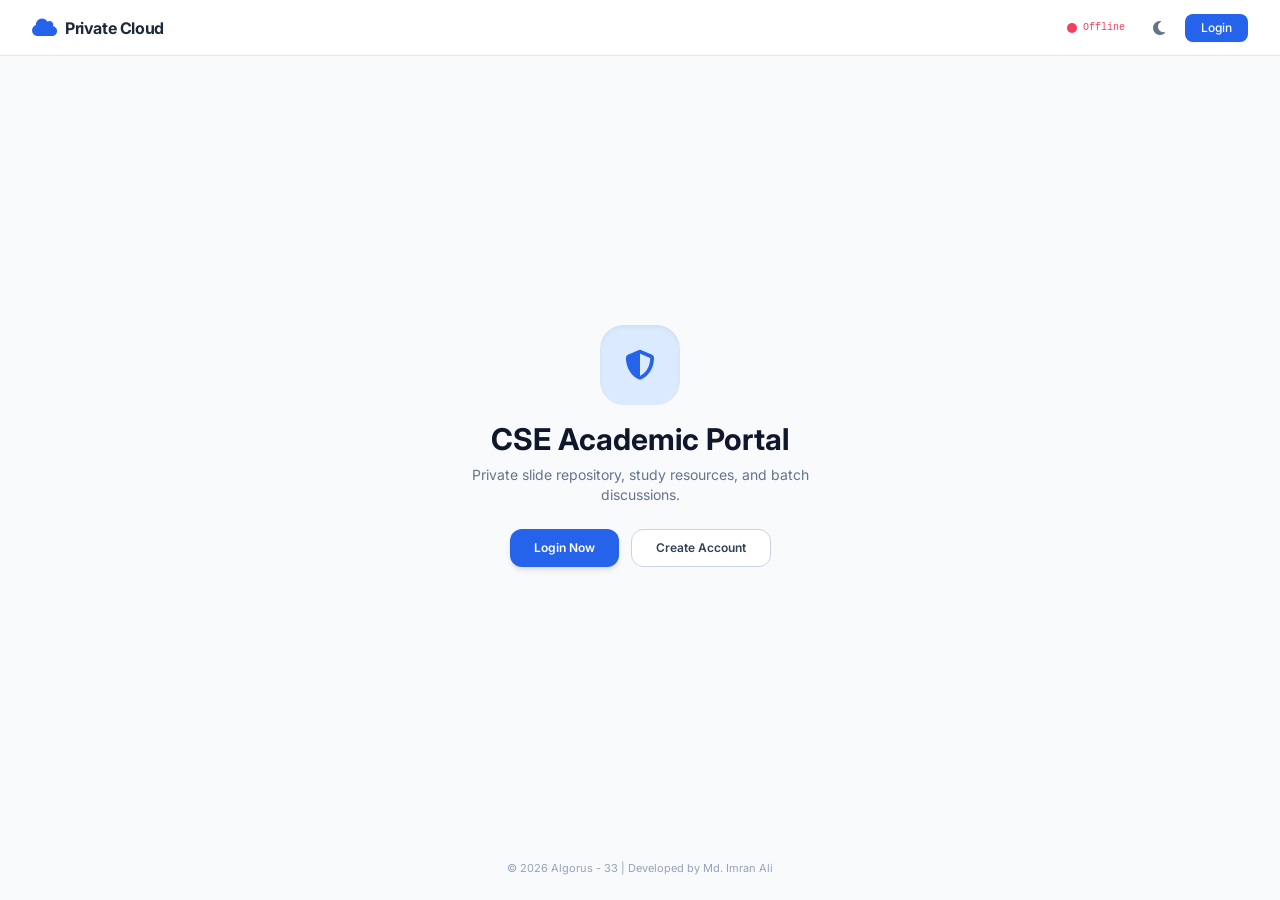
==== commit a6925f2c: "Fix update and dark/white mode added" ====
--- a/index.html
+++ b/index.html
@@ -21,6 +21,29 @@
     }
   </script>
   <link rel="stylesheet" href="css/style.css">
+  <script>
+    /* Dark / Light theme — saved choice, default light */
+    (function () {
+      function saved() { try { return localStorage.getItem('theme'); } catch (e) { return null; } }
+      window.applyTheme = function (t) {
+        document.documentElement.classList.toggle('dark', t === 'dark');
+        var m = document.querySelector('meta[name="theme-color"]');
+        if (m) m.setAttribute('content', t === 'dark' ? '#0f172a' : '#2563eb');
+        var i = document.getElementById('themeIcon');
+        if (i) i.className = 'fa-solid ' + (t === 'dark' ? 'fa-sun' : 'fa-moon');
+      };
+      window.toggleTheme = function () {
+        var t = document.documentElement.classList.contains('dark') ? 'light' : 'dark';
+        try { localStorage.setItem('theme', t); } catch (e) {}
+        if (document.startViewTransition && !(window.matchMedia && matchMedia('(prefers-reduced-motion: reduce)').matches)) {
+          document.documentElement.dataset.dir = 'fade';
+          document.startViewTransition(function () { applyTheme(t); });
+        } else applyTheme(t);
+      };
+      document.documentElement.classList.toggle('dark', saved() === 'dark');
+      document.addEventListener('DOMContentLoaded', function () { applyTheme(saved() === 'dark' ? 'dark' : 'light'); });
+    })();
+  </script>
   
   <!-- Core Utilities -->
   <script src="https://cdnjs.cloudflare.com/ajax/libs/jszip/3.10.1/jszip.min.js"></script>
@@ -152,6 +175,16 @@
     .layer-title::after{content:"";display:none;width:14px;height:14px;margin-left:10px;border:2px solid #cbd5e1;border-top-color:#3b82f6;border-radius:50%;animation:spin .7s linear infinite;vertical-align:-2px}
     body.net-busy .layer-title::after{display:inline-block}
     
+    /* ===== cold-start loader: nav এর উপরে বসবে, ঢাকবে না ===== */
+    body.has-nav #coldStartLoader{bottom:calc(var(--nav-h) + env(safe-area-inset-bottom) + 12px)!important}
+    @media (min-width:768px){ body.has-nav #coldStartLoader{bottom:16px!important;left:15rem!important} }
+    /* ===== settings tab panel animation ===== */
+    @keyframes stab-r{from{opacity:0;transform:translateX(24px)}to{opacity:1;transform:none}}
+    @keyframes stab-l{from{opacity:0;transform:translateX(-24px)}to{opacity:1;transform:none}}
+    .stab-in-r{animation:stab-r .28s cubic-bezier(.32,.72,0,1)}
+    .stab-in-l{animation:stab-l .28s cubic-bezier(.32,.72,0,1)}
+    @media (prefers-reduced-motion: reduce){.stab-in-r,.stab-in-l{animation:none}}
+
     /* ===== preview ===== */
     body #previewModal.layer-page{overflow:hidden!important}
     #previewModal #previewContainer{flex:1 1 0!important;min-height:0;height:auto!important}
@@ -203,6 +236,11 @@
               class="hidden items-center gap-1.5 bg-blue-600 hover:bg-blue-700 text-white text-xs font-semibold px-3 py-1.5 rounded-lg shadow-sm transition">
         <i class="fa-solid fa-mobile-screen-button text-sm"></i>
         <span class="hidden sm:inline">Install App</span>
+      </button>
+      <!-- Dark / Light toggle -->
+      <button id="themeBtn" type="button" onclick="toggleTheme()" aria-label="Toggle dark mode" title="Dark / Light"
+              class="h-9 w-9 rounded-full flex items-center justify-center text-slate-500 dark:text-slate-300 hover:bg-slate-100 dark:hover:bg-slate-800 active:scale-95 transition">
+        <i id="themeIcon" class="fa-solid fa-moon"></i>
       </button>
       <div id="navAuthSection" class="flex items-center gap-2"></div>
     </div>
@@ -500,9 +538,10 @@
         <i class="fa-solid fa-shield-halved text-blue-600"></i> Account Settings
       </h3>
 
-      <div class="flex gap-2 border-b border-slate-200 dark:border-slate-800 mb-4 pb-2 text-xs">
-        <button id="setTabPassBtn" onclick="switchSettingsTab('pass')" class="px-3 py-1 font-semibold text-blue-600 border-b-2 border-blue-600">Change Password</button>
+      <div class="relative flex gap-2 border-b border-slate-200 dark:border-slate-800 mb-4 pb-2 text-xs">
+        <button id="setTabPassBtn" onclick="switchSettingsTab('pass')" class="px-3 py-1 font-semibold text-blue-600">Change Password</button>
         <button id="setTabSecBtn" onclick="switchSettingsTab('sec')" class="px-3 py-1 text-slate-400 hover:text-slate-600">Security Question</button>
+        <span id="setTabInd" class="absolute left-0 -bottom-px h-0.5 w-0 bg-blue-600 rounded-full" style="transition:transform .3s cubic-bezier(.32,.72,0,1),width .3s cubic-bezier(.32,.72,0,1)"></span>
       </div>
 
       <div id="setTabPass" class="space-y-3 text-xs">
